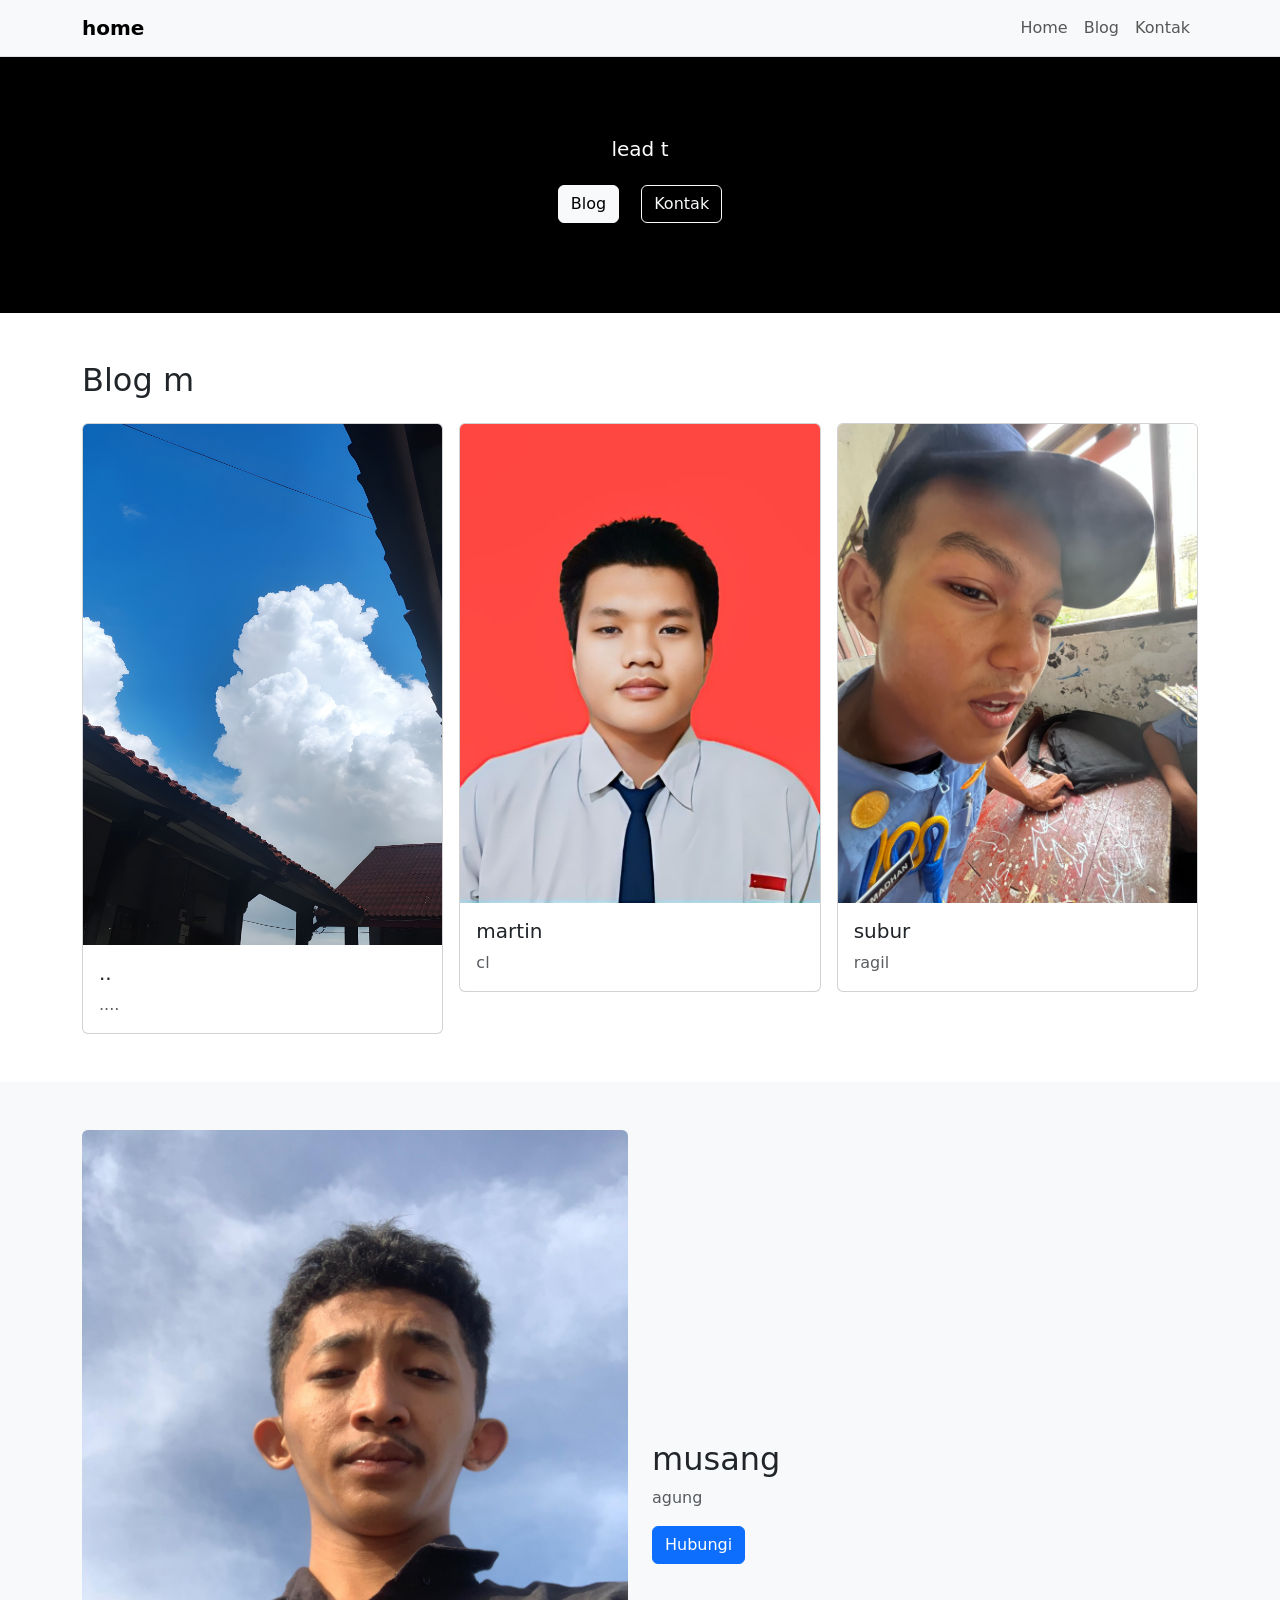
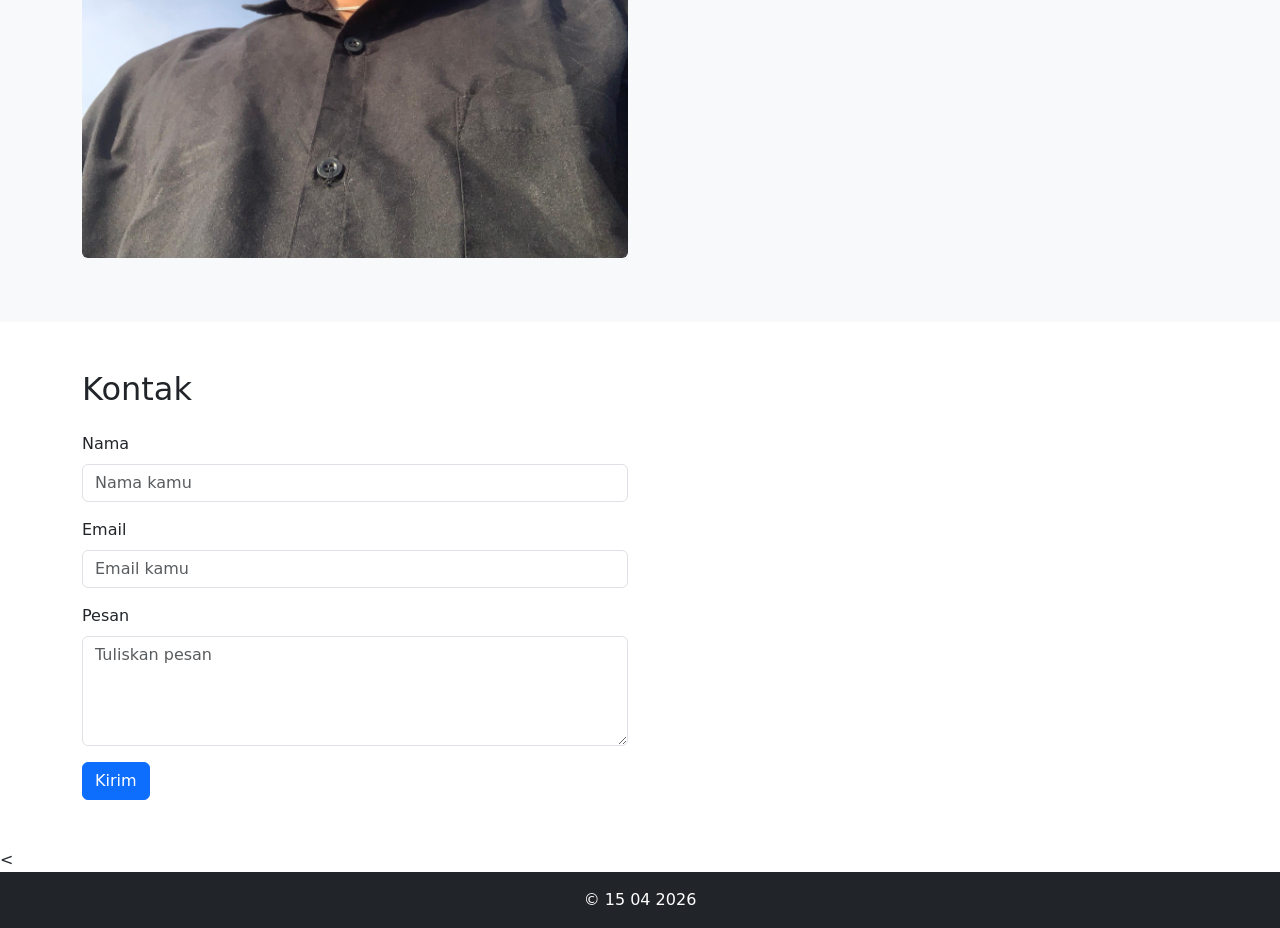
==== index.html @ 94a1ed40 "Update index.html" ====
<!DOCTYPE html>
<html lang="en">
<head>
    <meta charset="UTF-8">
    <meta name="viewport" content="width=device-width, initial-scale=1.0">
    <title>marti</title>
    <link href="https://cdn.jsdelivr.net/npm/bootstrap@5.0.2/dist/css/bootstrap.min.css" rel="stylesheet" integrity="sha384-EVSTQN3/azprG1Anm3QDgpJLIm9Nao0Yz1ztcQTwFspd3yD65VohhpuuCOmLASjC" crossorigin="anonymous">
    <link rel="stylesheet" href="style.css">
</head>
<body>

    
    <nav class="navbar navbar-expand-lg navbar-light bg-light border-bottom">
        <div class="container">
            <a class="navbar-brand fw-bold" href="#">home</a>
            <button class="navbar-toggler" type="button" data-bs-toggle="collapse" data-bs-target="#navMenu">
                <span class="navbar-toggler-icon"></span>
            </button>
            <div class="collapse navbar-collapse" id="navMenu">
                <ul class="navbar-nav ms-auto">
                    <li class="nav-item"><a class="nav-link" href="#Home">Home</a></li>
                    <li class="nav-item"><a class="nav-link" href="#Blog">Blog</a></li>
                    <li class="nav-item"><a class="nav-link" href="#Kontak ">Kontak</a></li>
                </ul>
            </div>
        </div>
    </nav>

    
    <div class="hero text-center">
        <div class="container">
            <h1 class="fw-bold" Blog M</h1>
            <p class="lead">lead
            t</p>
            <a href="#Blog" class="btn btn-light me-2">Blog</a>
            <a href="#kontak" class="btn btn-outline-light">Kontak</a>
        </div>
    </div>

    
    <div id="Blog" class="container py-5">
        <h2 class="mb-4">Blog m</h2>
        <div class="row g-3">
            <div class="col-md-4">
                <div class="card">
                    <img src="3.jpg" class="card-img-top" alt="Proyek 1">
                    <div class="card-body">
                        <h5 class="card-title">..</h5>
                        <p class="card-text text-muted">....</p>
                    </div>
                </div>
            </div>
            <div class="col-md-4">
                <div class="card">
                    <img src="2.jpg" class="card-img-top" alt="Proyek 2">
                    <div class="card-body">
                        <h5 class="card-title">martin</h5>
                        <p class="card-text text-muted">cl</p>
                    </div>
                </div>
            </div>
            <div class="col-md-4">
                <div class="card">
                    <img src="35.jpg" class="card-img-top" alt="Proyek 3">
                    <div class="card-body">
                        <h5 class="card-title">subur</h5>
                        <p class="card-text text-muted">ragil</p>
                    </div>
                </div>
            </div>
        </div>
    </div>

    
    <div id="tentang" class="bg-light py-5">
        <div class="container">
            <div class="row align-items-center">
                <div class="col-md-6 mb-3">
                    <img src="190.jpg" class="img-fluid rounded" alt="Tentang Kami">
                </div>
                <div class="col-md-6">
                    <h2>musang</h2>
                    <p class="text-muted">agung</p>
                    <a href="#kontak" class="btn btn-primary">Hubungi</a>
                </div>
            </div>
        </div>
    </div>

    
    <div id="kontak" class="py-5">
        <div class="container">
            <h2 class="mb-4">Kontak</h2>
            <div class="row">
                <div class="col-md-6">
                    <form>
                        <div class="mb-3">
                            <label class="form-label">Nama</label>
                            <input type="text" class="form-control" placeholder="Nama kamu">
                        </div>
                        <div class="mb-3">
                            <label class="form-label">Email</label>
                            <input type="email" class="form-control" placeholder="Email kamu">
                        </div>
                        <div class="mb-3">
                            <label class="form-label">Pesan</label>
                            <textarea class="form-control" rows="4" placeholder="Tuliskan pesan"></textarea>
                        </div>
                        <button class="btn btn-primary">Kirim</button>
                    </form>
                </div>
            </div>
        </div>
    </div>

    <
    <footer class="bg-dark text-white text-center py-3">
        <p class="mb-0">&copy; 15 04 2026</p>
    </footer>

    <script src="https://cdn.jsdelivr.net/npm/bootstrap@5.0.2/dist/js/bootstrap.bundle.min.js" integrity="sha384-MrcW6ZMFYlzcLA8Nl+NtUVF0sA7MsXsP1UyJoMp4YLEuNSfAP+JcXn/tWtIaxVXM" crossorigin="anonymous"></script>

</body>
</html>
---- style.css ----
.hero {
    background-color: black;
    color: white;
    padding: 80px 0;
}
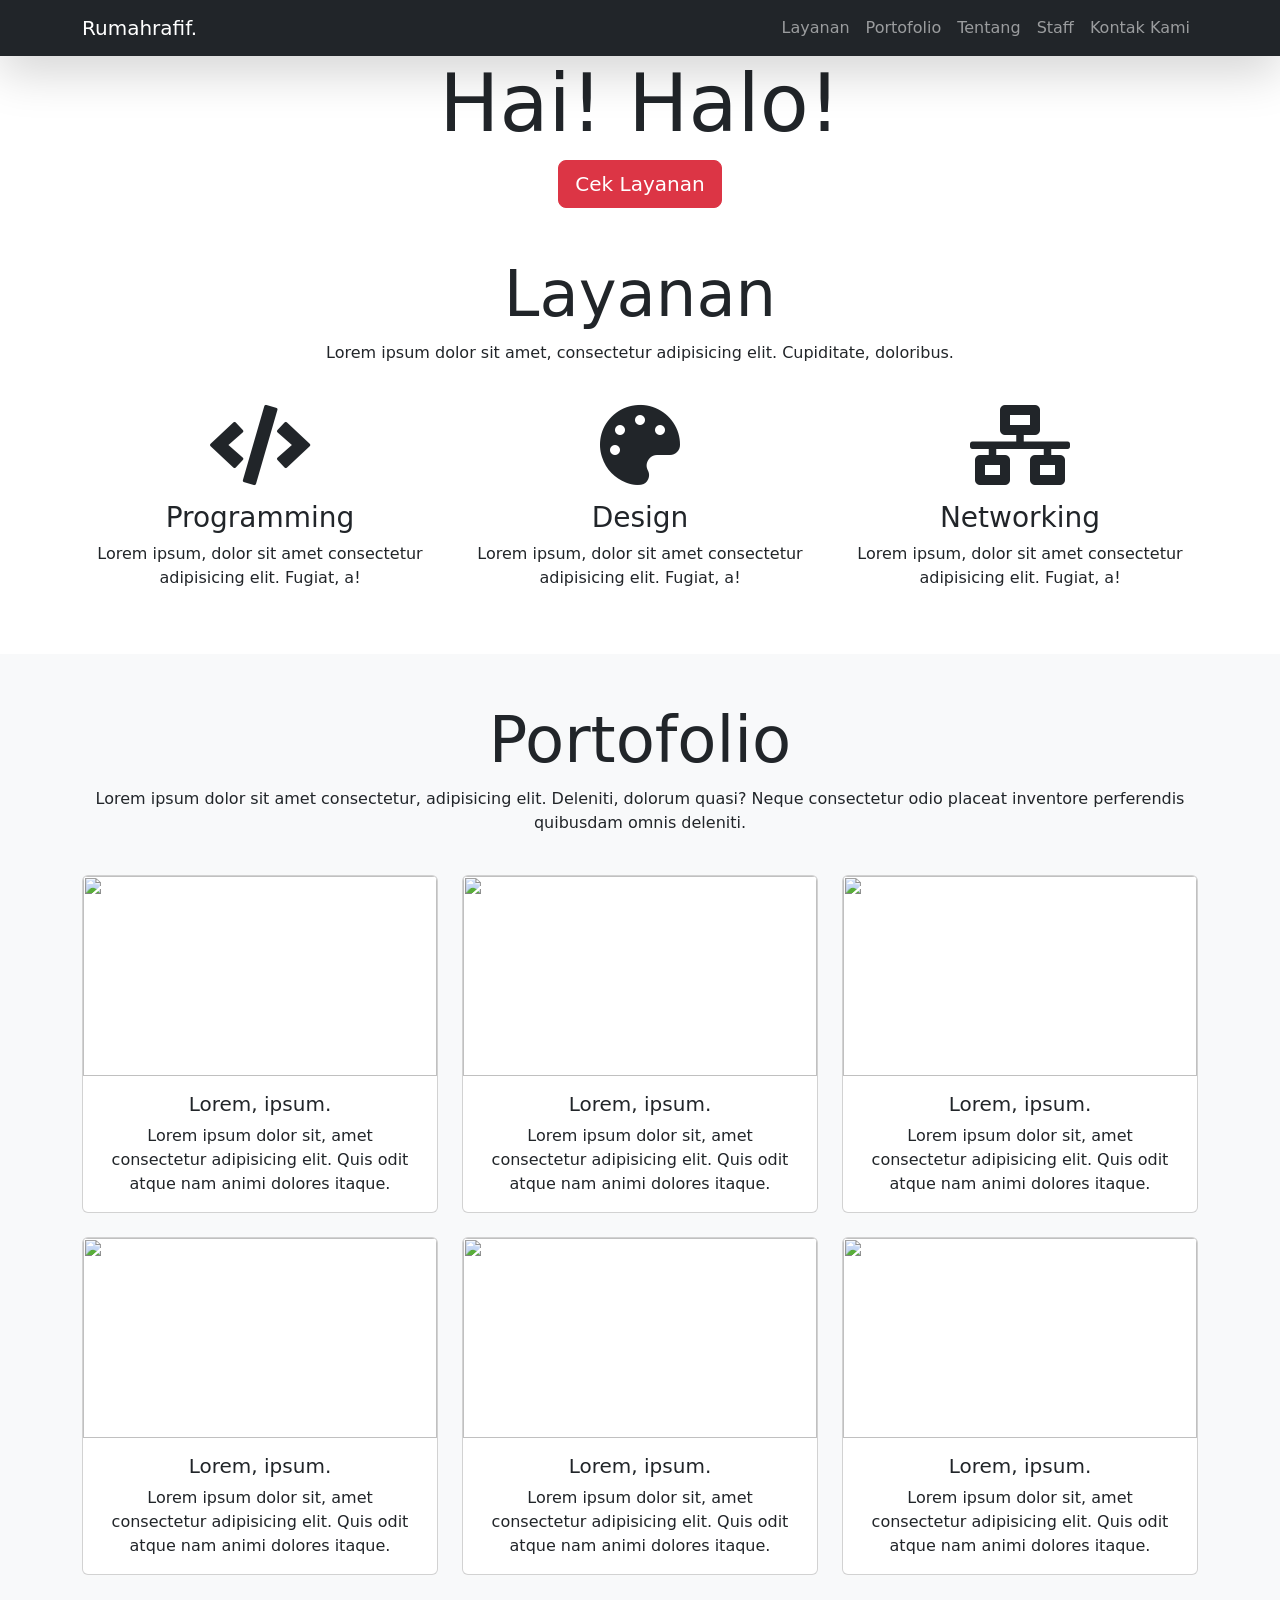
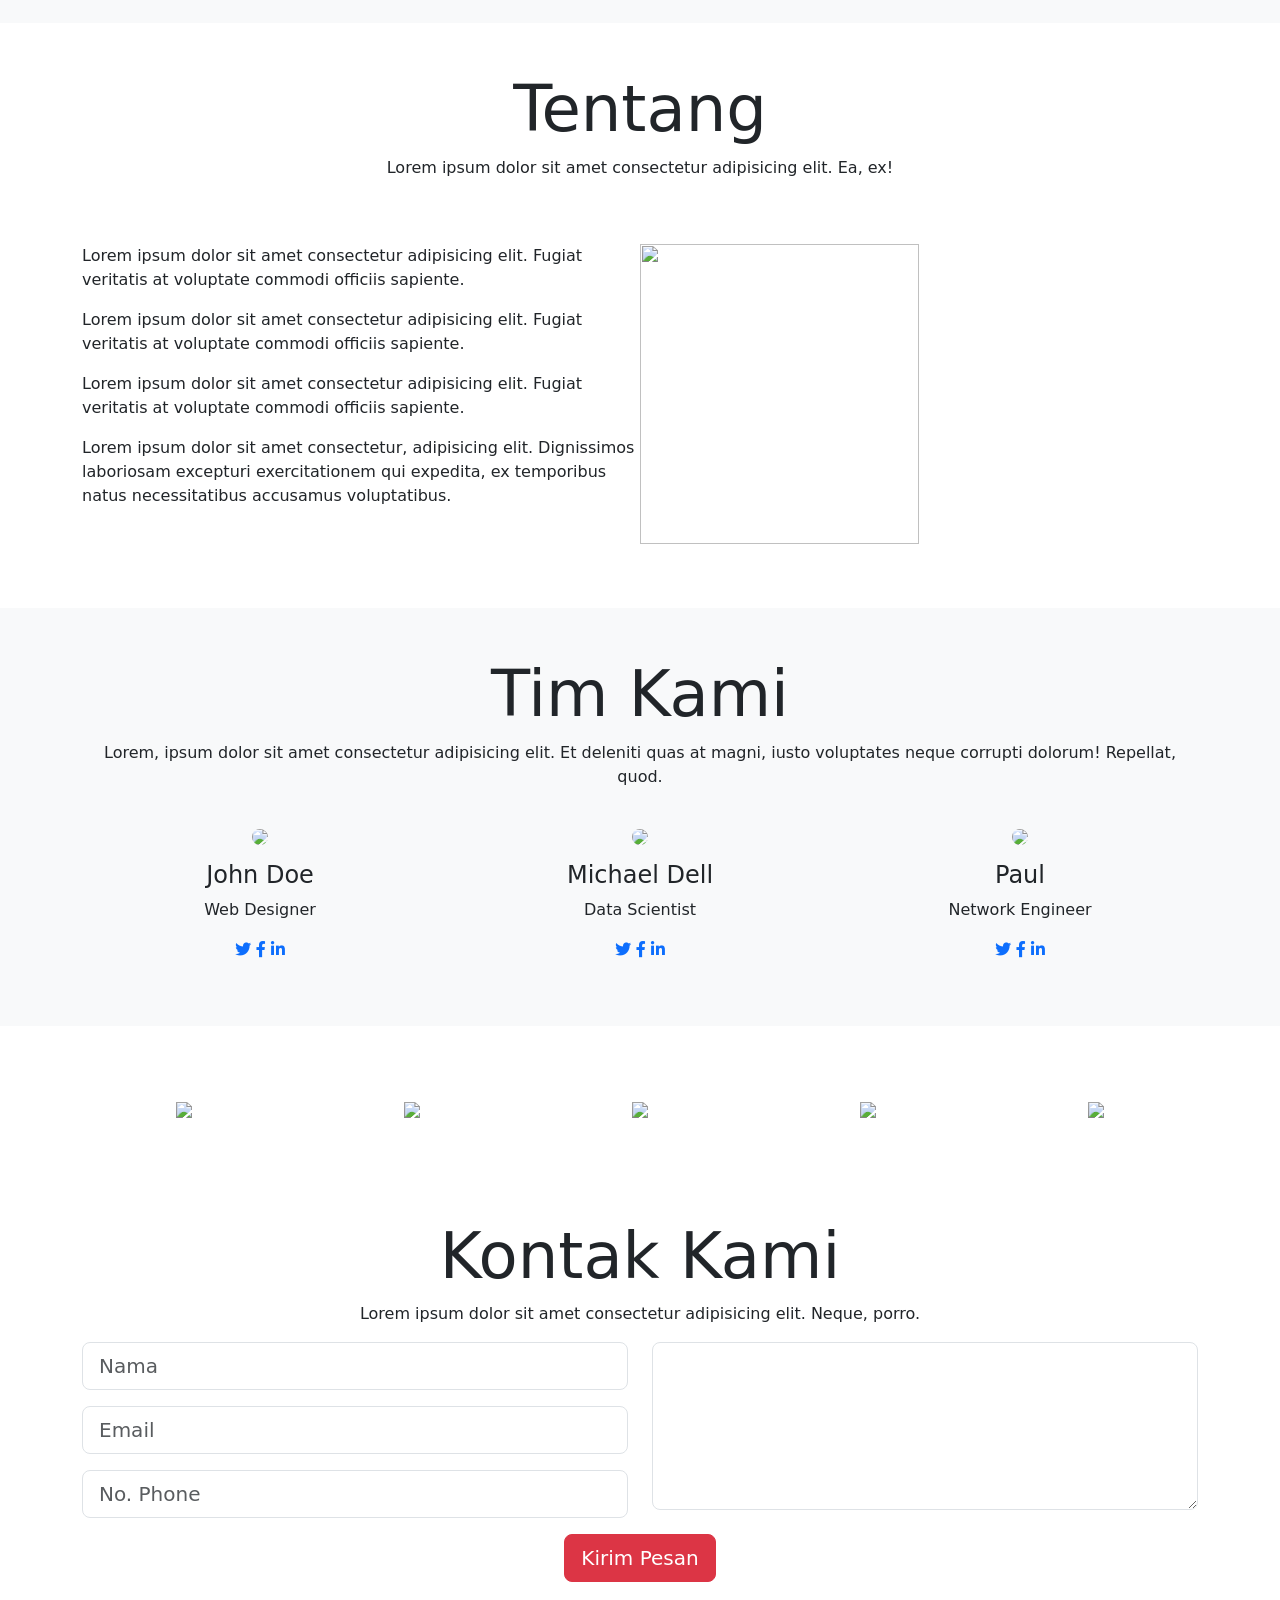
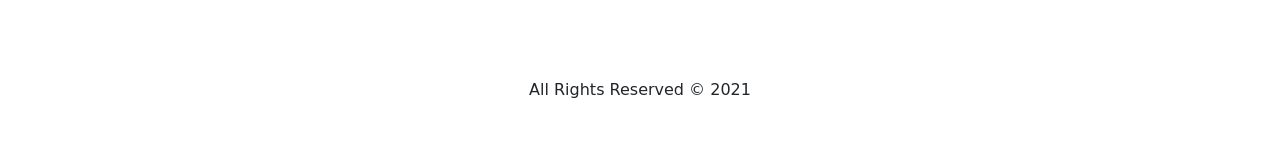
==== commit f28031ee: "Update index.html" ====
--- a/index.html
+++ b/index.html
@@ -1,124 +1,391 @@
 <!DOCTYPE html>
 <html lang="en">
-<head>
-    <meta charset="UTF-8">
-    <meta name="viewport" content="width=device-width, initial-scale=1.0">
-    <title>marti</title>
-    <link href="https://cdn.jsdelivr.net/npm/bootstrap@5.0.2/dist/css/bootstrap.min.css" rel="stylesheet" integrity="sha384-EVSTQN3/azprG1Anm3QDgpJLIm9Nao0Yz1ztcQTwFspd3yD65VohhpuuCOmLASjC" crossorigin="anonymous">
-    <link rel="stylesheet" href="style.css">
-</head>
-<body>
+  <head>
+    <meta charset="UTF-8" />
+    <meta http-equiv="X-UA-Compatible" content="IE=edge" />
+    <meta name="viewport" content="width=device-width, initial-scale=1.0" />
+    <title>Company Profile</title>
+    <link
+      href="https://cdn.jsdelivr.net/npm/bootstrap@5.0.0-beta3/dist/css/bootstrap.min.css"
+      rel="stylesheet"
+      integrity="sha384-eOJMYsd53ii+scO/bJGFsiCZc+5NDVN2yr8+0RDqr0Ql0h+rP48ckxlpbzKgwra6"
+      crossorigin="anonymous"
+    />
+    <link
+      rel="stylesheet"
+      href="https://pro.fontawesome.com/releases/v5.10.0/css/all.css"
+      integrity="sha384-AYmEC3Yw5cVb3ZcuHtOA93w35dYTsvhLPVnYs9eStHfGJvOvKxVfELGroGkvsg+p"
+      crossorigin="anonymous"
+    />
 
-    
-    <nav class="navbar navbar-expand-lg navbar-light bg-light border-bottom">
-        <div class="container">
-            <a class="navbar-brand fw-bold" href="#">home</a>
-            <button class="navbar-toggler" type="button" data-bs-toggle="collapse" data-bs-target="#navMenu">
-                <span class="navbar-toggler-icon"></span>
-            </button>
-            <div class="collapse navbar-collapse" id="navMenu">
-                <ul class="navbar-nav ms-auto">
-                    <li class="nav-item"><a class="nav-link" href="#Home">Home</a></li>
-                    <li class="nav-item"><a class="nav-link" href="#Blog">Blog</a></li>
-                    <li class="nav-item"><a class="nav-link" href="#Kontak ">Kontak</a></li>
-                </ul>
-            </div>
-        </div>
+    <link rel="stylesheet" href="style.css" />
+  </head>
+  <body>
+    <!-- navigasi -->
+    <nav
+      class="navbar navbar-expand-lg navbar-dark bg-dark shadow-lg fixed-top"
+    >
+      <div class="container">
+        <a class="navbar-brand" href="#">Rumahrafif.</a>
+        <button
+          class="navbar-toggler"
+          type="button"
+          data-bs-toggle="collapse"
+          data-bs-target="#navbarText"
+          aria-controls="navbarText"
+          aria-expanded="false"
+          aria-label="Toggle navigation"
+        >
+          <span class="navbar-toggler-icon"></span>
+        </button>
+        <div class="collapse navbar-collapse text-right" id="navbarText">
+          <ul class="navbar-nav ms-auto mb-2 mb-lg-0">
+            <li class="nav-item">
+              <a class="nav-link" href="#layanan">Layanan</a>
+            </li>
+            <li class="nav-item">
+              <a class="nav-link" href="#portofolio">Portofolio</a>
+            </li>
+            <li class="nav-item">
+              <a class="nav-link" href="#tentang">Tentang</a>
+            </li>
+            <li class="nav-item">
+              <a class="nav-link" href="#staff">Staff</a>
+            </li>
+            <li class="nav-item">
+              <a class="nav-link" href="#kontak">Kontak Kami</a>
+            </li>
+          </ul>
+        </div>
+      </div>
     </nav>
+    <!-- banner -->
+    <div class="container-fluid banner">
+      <div class="container text-center">
+        <h4 class="display-6">Selamat Datang di Website Kami</h4>
+        <h3 class="display-1">Hai! Halo!</h3>
+        <a href="#layanan">
+          <button type="button" class="btn btn-danger btn-lg">
+            Cek Layanan
+          </button>
+        </a>
+      </div>
+    </div>
+    <!-- layanan -->
+    <div class="container-fluid layanan pt-5 pb-5">
+      <div class="container text-center">
+        <h2 class="display-3" id="layanan">Layanan</h2>
+        <p>
+          Lorem ipsum dolor sit amet, consectetur adipisicing elit. Cupiditate,
+          doloribus.
+        </p>
+        <div class="row pt-4">
+          <div class="col-md-4">
+            <span class="lingkaran"><i class="fas fa-code fa-5x"></i></span>
+            <h3 class="mt-3">Programming</h3>
+            <p>
+              Lorem ipsum, dolor sit amet consectetur adipisicing elit. Fugiat,
+              a!
+            </p>
+          </div>
 
-    
-    <div class="hero text-center">
-        <div class="container">
-            <h1 class="fw-bold" Blog M</h1>
-            <p class="lead">lead
-            t</p>
-            <a href="#Blog" class="btn btn-light me-2">Blog</a>
-            <a href="#kontak" class="btn btn-outline-light">Kontak</a>
-        </div>
-    </div>
+          <div class="col-md-4">
+            <span class="lingkaran"><i class="fas fa-palette fa-5x"></i></span>
+            <h3 class="mt-3">Design</h3>
+            <p>
+              Lorem ipsum, dolor sit amet consectetur adipisicing elit. Fugiat,
+              a!
+            </p>
+          </div>
 
-    
-    <div id="Blog" class="container py-5">
-        <h2 class="mb-4">Blog m</h2>
-        <div class="row g-3">
-            <div class="col-md-4">
-                <div class="card">
-                    <img src="3.jpg" class="card-img-top" alt="Proyek 1">
-                    <div class="card-body">
-                        <h5 class="card-title">..</h5>
-                        <p class="card-text text-muted">....</p>
-                    </div>
-                </div>
-            </div>
-            <div class="col-md-4">
-                <div class="card">
-                    <img src="2.jpg" class="card-img-top" alt="Proyek 2">
-                    <div class="card-body">
-                        <h5 class="card-title">martin</h5>
-                        <p class="card-text text-muted">cl</p>
-                    </div>
-                </div>
-            </div>
-            <div class="col-md-4">
-                <div class="card">
-                    <img src="35.jpg" class="card-img-top" alt="Proyek 3">
-                    <div class="card-body">
-                        <h5 class="card-title">subur</h5>
-                        <p class="card-text text-muted">ragil</p>
-                    </div>
-                </div>
-            </div>
-        </div>
-    </div>
+          <div class="col-md-4">
+            <span class="lingkaran"
+              ><i class="fas fa-network-wired fa-5x"></i
+            ></span>
+            <h3 class="mt-3">Networking</h3>
+            <p>
+              Lorem ipsum, dolor sit amet consectetur adipisicing elit. Fugiat,
+              a!
+            </p>
+          </div>
+        </div>
+      </div>
+    </div>
+    <!-- portofolio -->
+    <div class="container-fluid pt-5 pb-5 bg-light">
+      <div class="container text-center">
+        <h2 class="display-3" id="portofolio">Portofolio</h2>
+        <p>
+          Lorem ipsum dolor sit amet consectetur, adipisicing elit. Deleniti,
+          dolorum quasi? Neque consectetur odio placeat inventore perferendis
+          quibusdam omnis deleniti.
+        </p>
+        <div class="row pt-4 gx-4 gy-4">
+          <div class="col-md-4">
+            <div class="card crop-img">
+              <img
+                src="https://bikin.website/wp-content/themes/twentynineteen-child/img/feature-page/img_responsive.png"
+                class="card-img-top"
+                width="200"
+                height="200"
+              />
+              <div class="card-body">
+                <h5 class="card-title">Lorem, ipsum.</h5>
+                <p class="card-text">
+                  Lorem ipsum dolor sit, amet consectetur adipisicing elit. Quis
+                  odit atque nam animi dolores itaque.
+                </p>
+              </div>
+            </div>
+          </div>
 
-    
-    <div id="tentang" class="bg-light py-5">
-        <div class="container">
-            <div class="row align-items-center">
-                <div class="col-md-6 mb-3">
-                    <img src="190.jpg" class="img-fluid rounded" alt="Tentang Kami">
-                </div>
-                <div class="col-md-6">
-                    <h2>musang</h2>
-                    <p class="text-muted">agung</p>
-                    <a href="#kontak" class="btn btn-primary">Hubungi</a>
-                </div>
-            </div>
-        </div>
-    </div>
-
-    
-    <div id="kontak" class="py-5">
-        <div class="container">
-            <h2 class="mb-4">Kontak</h2>
-            <div class="row">
-                <div class="col-md-6">
-                    <form>
-                        <div class="mb-3">
-                            <label class="form-label">Nama</label>
-                            <input type="text" class="form-control" placeholder="Nama kamu">
-                        </div>
-                        <div class="mb-3">
-                            <label class="form-label">Email</label>
-                            <input type="email" class="form-control" placeholder="Email kamu">
-                        </div>
-                        <div class="mb-3">
-                            <label class="form-label">Pesan</label>
-                            <textarea class="form-control" rows="4" placeholder="Tuliskan pesan"></textarea>
-                        </div>
-                        <button class="btn btn-primary">Kirim</button>
-                    </form>
-                </div>
-            </div>
-        </div>
-    </div>
-
-    <
-    <footer class="bg-dark text-white text-center py-3">
-        <p class="mb-0">&copy; 15 04 2026</p>
-    </footer>
-
-    <script src="https://cdn.jsdelivr.net/npm/bootstrap@5.0.2/dist/js/bootstrap.bundle.min.js" integrity="sha384-MrcW6ZMFYlzcLA8Nl+NtUVF0sA7MsXsP1UyJoMp4YLEuNSfAP+JcXn/tWtIaxVXM" crossorigin="anonymous"></script>
-
-</body>
+          <div class="col-md-4">
+            <div class="card crop-img">
+              <img
+                src="https://media.suara.com/pictures/480x260/2020/04/18/15789-cara-membuat-website.jpg"
+                class="card-img-top"
+                width="200"
+                height="200"
+              />
+              <div class="card-body">
+                <h5 class="card-title">Lorem, ipsum.</h5>
+                <p class="card-text">
+                  Lorem ipsum dolor sit, amet consectetur adipisicing elit. Quis
+                  odit atque nam animi dolores itaque.
+                </p>
+              </div>
+            </div>
+          </div>
+          <div class="col-md-4">
+            <div class="card crop-img">
+              <img
+                src="https://www.elsevier.com/__data/assets/image/0004/823261/information-system-supporting-science.jpg"
+                class="card-img-top"
+                width="200"
+                height="200"
+              />
+              <div class="card-body">
+                <h5 class="card-title">Lorem, ipsum.</h5>
+                <p class="card-text">
+                  Lorem ipsum dolor sit, amet consectetur adipisicing elit. Quis
+                  odit atque nam animi dolores itaque.
+                </p>
+              </div>
+            </div>
+          </div>
+          <div class="col-md-4">
+            <div class="card crop-img">
+              <img
+                src="https://trinetprimasolusi.net/wp-content/uploads/2019/11/Management-Information-System.jpg"
+                class="card-img-top"
+                width="200"
+                height="200"
+              />
+              <div class="card-body">
+                <h5 class="card-title">Lorem, ipsum.</h5>
+                <p class="card-text">
+                  Lorem ipsum dolor sit, amet consectetur adipisicing elit. Quis
+                  odit atque nam animi dolores itaque.
+                </p>
+              </div>
+            </div>
+          </div>
+          <div class="col-md-4">
+            <div class="card crop-img">
+              <img
+                src="https://accounting.binus.ac.id/files/2019/07/KSInformationSystem-1515206840.jpg"
+                class="card-img-top"
+                width="200"
+                height="200"
+              />
+              <div class="card-body">
+                <h5 class="card-title">Lorem, ipsum.</h5>
+                <p class="card-text">
+                  Lorem ipsum dolor sit, amet consectetur adipisicing elit. Quis
+                  odit atque nam animi dolores itaque.
+                </p>
+              </div>
+            </div>
+          </div>
+          <div class="col-md-4">
+            <div class="card crop-img">
+              <img
+                src="https://i0.wp.com/quipperhome.wpcomstaging.com/wp-content/uploads/2019/04/45a18-template-image-blog-white-4.png?resize=800%2C533"
+                class="card-img-top"
+                width="200"
+                height="200"
+              />
+              <div class="card-body">
+                <h5 class="card-title">Lorem, ipsum.</h5>
+                <p class="card-text">
+                  Lorem ipsum dolor sit, amet consectetur adipisicing elit. Quis
+                  odit atque nam animi dolores itaque.
+                </p>
+              </div>
+            </div>
+          </div>
+        </div>
+      </div>
+    </div>
+    <!-- tentang -->
+    <div class="container-fluid pt-5 pb-5">
+      <div class="container">
+        <h2 class="display-3 text-center" id="tentang">Tentang</h2>
+        <p class="text-center">
+          Lorem ipsum dolor sit amet consectetur adipisicing elit. Ea, ex!
+        </p>
+        <div class="clearfix pt-5">
+          <img
+            src="https://img.freepik.com/free-vector/about-us-website-banner-concept-with-thin-line-flat-design_56103-96.jpg?size=626&ext=jpg"
+            class="col-md-6 float-md-end mb-3 crop-img"
+            width="300"
+            height="300"
+          />
+          <p>
+            Lorem ipsum dolor sit amet consectetur adipisicing elit. Fugiat
+            veritatis at voluptate commodi officiis sapiente.
+          </p>
+          <p>
+            Lorem ipsum dolor sit amet consectetur adipisicing elit. Fugiat
+            veritatis at voluptate commodi officiis sapiente.
+          </p>
+          <p>
+            Lorem ipsum dolor sit amet consectetur adipisicing elit. Fugiat
+            veritatis at voluptate commodi officiis sapiente.
+          </p>
+          <p>
+            Lorem ipsum dolor sit amet consectetur, adipisicing elit.
+            Dignissimos laboriosam excepturi exercitationem qui expedita, ex
+            temporibus natus necessitatibus accusamus voluptatibus.
+          </p>
+        </div>
+      </div>
+    </div>
+    <!-- tim -->
+    <div class="container-fluid pt-5 pb-5 bg-light">
+      <div class="container text-center">
+        <h2 class="display-3" id="staff">Tim Kami</h2>
+        <p>
+          Lorem, ipsum dolor sit amet consectetur adipisicing elit. Et deleniti
+          quas at magni, iusto voluptates neque corrupti dolorum! Repellat,
+          quod.
+        </p>
+        <div class="row pt-4 gx-4 gy-4">
+          <div class="col-md-4 text-center tim">
+            <img
+              src="https://s3.amazonaws.com/cms-assets.tutsplus.com/uploads/users/810/profiles/19338/profileImage/profile-square-extra-small.png"
+              class="rounded-circle mb-3"
+            />
+            <h4>John Doe</h4>
+            <p>Web Designer</p>
+            <p>
+              <a href="" class="social"><i class="fab fa-twitter"></i></a>
+              <a href="" class="social"><i class="fab fa-facebook-f"></i></a>
+              <a href="" class="social"><i class="fab fa-linkedin-in"></i></a>
+            </p>
+          </div>
+          <div class="col-md-4 text-center tim">
+            <img
+              src="http://gokubi.com/wp-content/uploads/2013/10/Steve-Andersen-Headshot-square1.jpeg"
+              class="rounded-circle mb-3"
+            />
+            <h4>Michael Dell</h4>
+            <p>Data Scientist</p>
+            <p>
+              <a href="" class="social"><i class="fab fa-twitter"></i></a>
+              <a href="" class="social"><i class="fab fa-facebook-f"></i></a>
+              <a href="" class="social"><i class="fab fa-linkedin-in"></i></a>
+            </p>
+          </div>
+          <div class="col-md-4 text-center tim">
+            <img
+              src="https://www.kingrosales.com/wp-content/uploads/2018/05/king-rosales-profile-photo-square.jpg"
+              class="rounded-circle mb-3"
+            />
+            <h4>Paul</h4>
+            <p>Network Engineer</p>
+            <p>
+              <a href="" class="social"><i class="fab fa-twitter"></i></a>
+              <a href="" class="social"><i class="fab fa-facebook-f"></i></a>
+              <a href="" class="social"><i class="fab fa-linkedin-in"></i></a>
+            </p>
+          </div>
+        </div>
+      </div>
+    </div>
+    <!-- Client -->
+    <div class="container-fluid client pt-5 pb-5">
+      <div class="container text-center">
+        <div class="row pt-4 gx-4 gy-4">
+          <div class="col">
+            <img
+              src="https://cdn.iconscout.com/icon/free/png-256/microsoft-28-761688.png"
+            />
+          </div>
+          <div class="col">
+            <img
+              src="https://cdn3.iconfinder.com/data/icons/glypho-social-and-other-logos/64/logo-facebook-512.png"
+            />
+          </div>
+          <div class="col">
+            <img src="https://image.flaticon.com/icons/png/512/61/61109.png" />
+          </div>
+          <div class="col">
+            <img
+              src="https://i.pinimg.com/originals/20/1d/17/201d17590b3a7bc8939ca37e577bbbd8.png"
+            />
+          </div>
+          <div class="col">
+            <img
+              src="https://www.ictmagazine.nl/wp-content/uploads/2020/10/ibm-720x340-1.png"
+            />
+          </div>
+        </div>
+      </div>
+    </div>
+    <!-- kontak -->
+    <div class="container-fluid pt-5 pb-5 kontak">
+      <div class="container">
+        <h2 class="display-3 text-center" id="kontak">Kontak Kami</h2>
+        <p class="text-center">
+          Lorem ipsum dolor sit amet consectetur adipisicing elit. Neque, porro.
+        </p>
+        <div class="row pb-3">
+          <div class="col-md-6">
+            <input
+              class="form-control form-control-lg mb-3"
+              type="text"
+              placeholder="Nama"
+            />
+            <input
+              class="form-control form-control-lg mb-3"
+              type="text"
+              placeholder="Email"
+            />
+            <input
+              class="form-control form-control-lg"
+              type="text"
+              placeholder="No. Phone"
+            />
+          </div>
+          <div class="col-md-6">
+            <textarea class="form-control form-control-lg" rows="5"></textarea>
+          </div>
+        </div>
+        <div class="col-md-3 mx-auto text-center">
+          <button type="button" class="btn btn-danger btn-lg">
+            Kirim Pesan
+          </button>
+        </div>
+      </div>
+    </div>
+    <div class="container text-center pt-5 pb-5">
+      All Rights Reserved &copy; 2021
+    </div>
+    <script
+      src="https://cdn.jsdelivr.net/npm/bootstrap@5.0.0-beta3/dist/js/bootstrap.bundle.min.js"
+      integrity="sha384-JEW9xMcG8R+pH31jmWH6WWP0WintQrMb4s7ZOdauHnUtxwoG2vI5DkLtS3qm9Ekf"
+      crossorigin="anonymous"
+    ></script>
+  </body>
 </html>
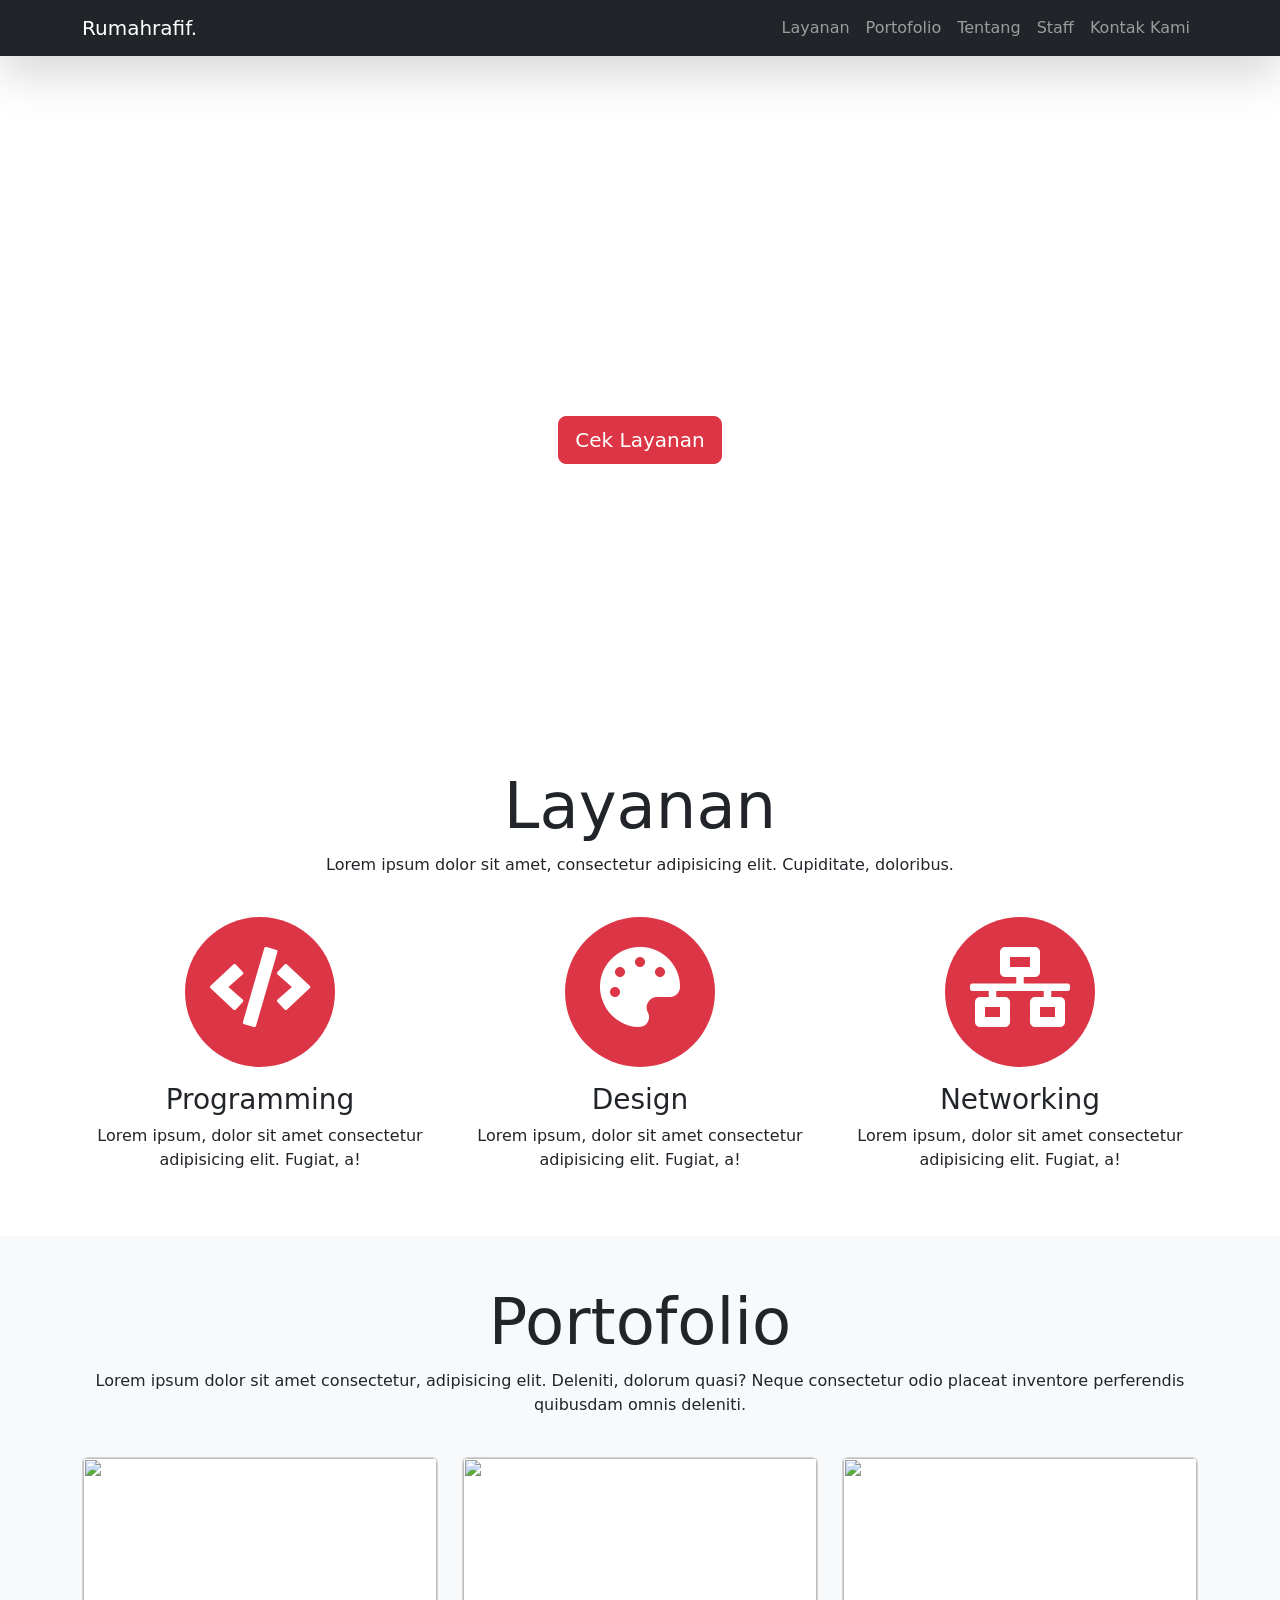
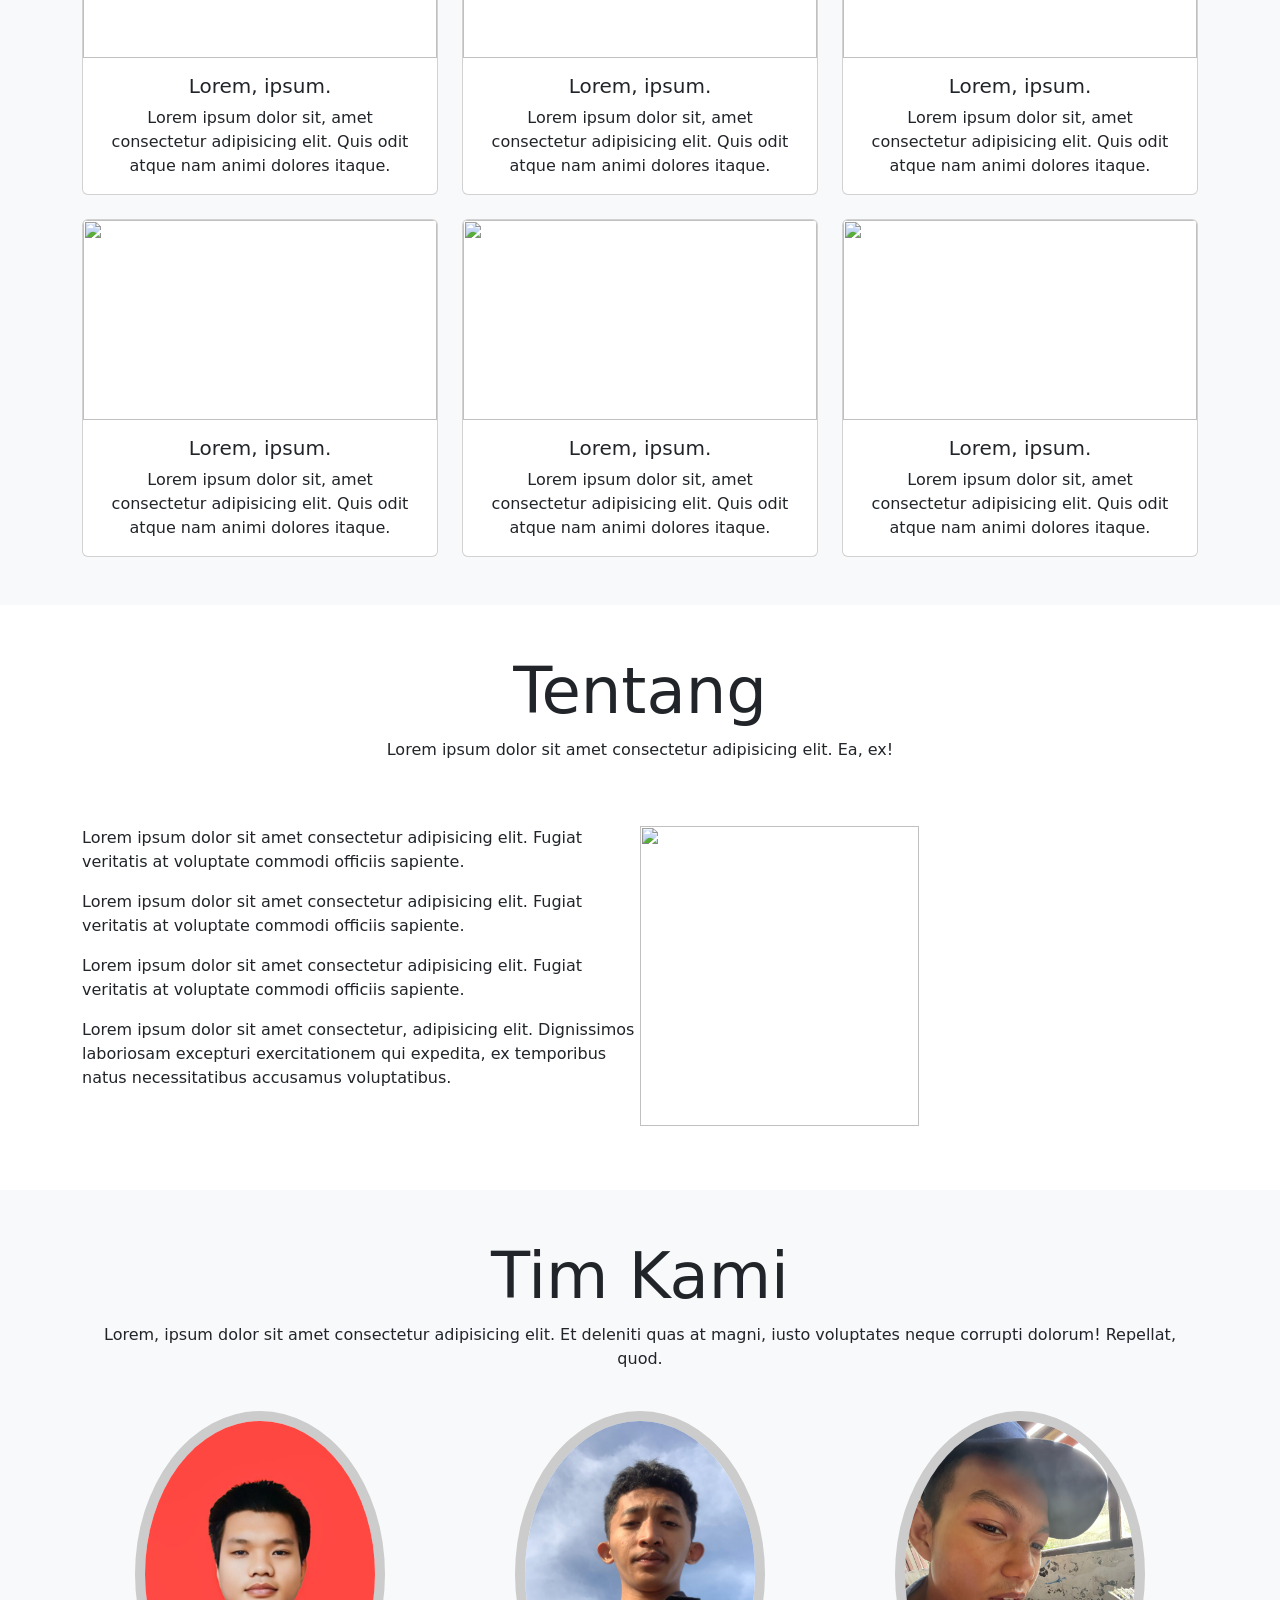
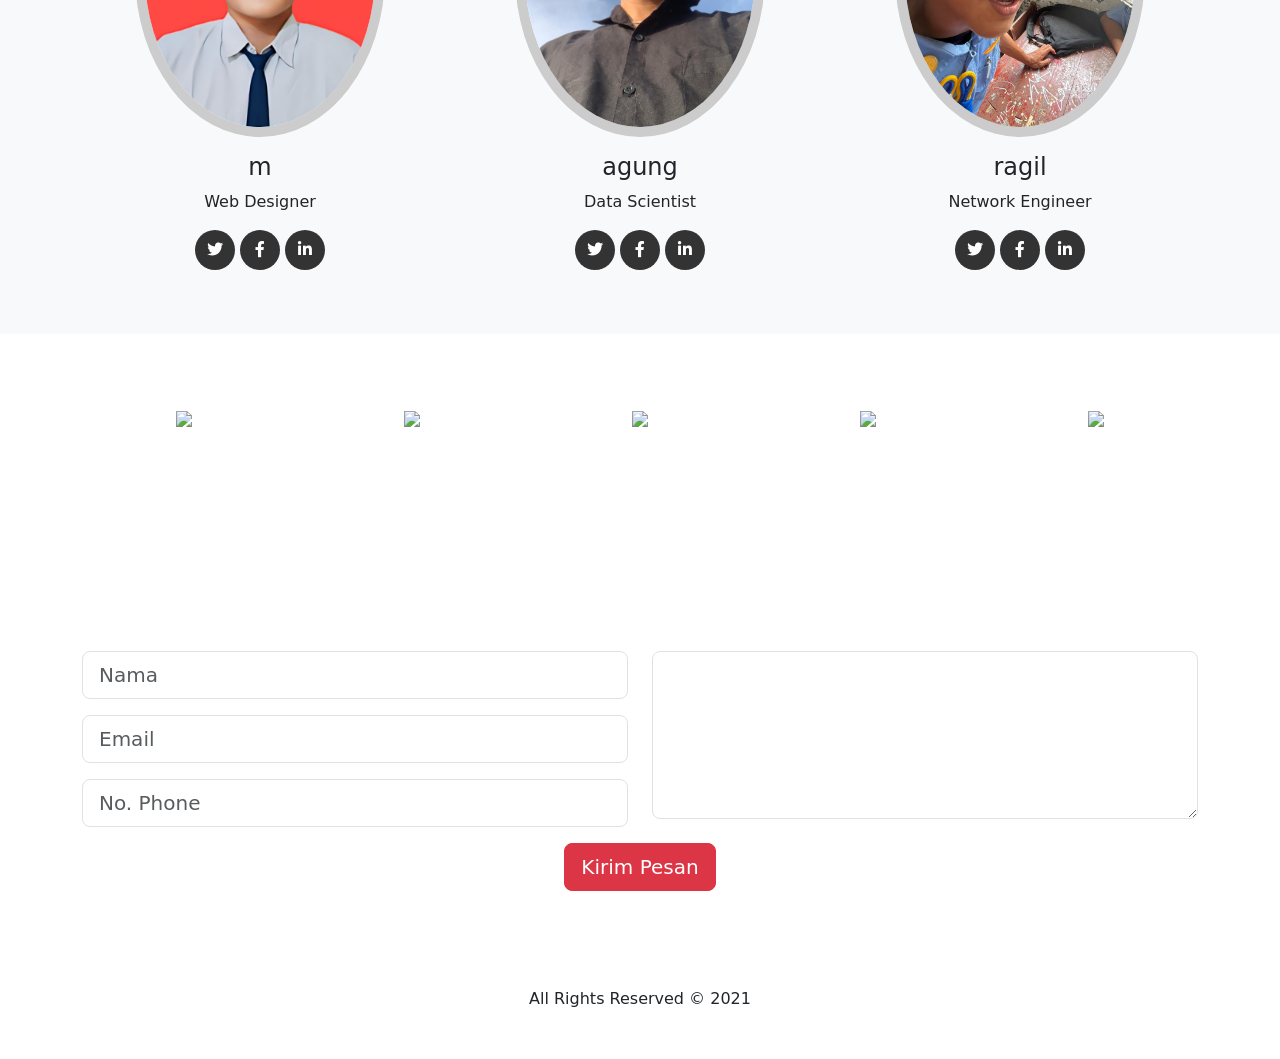
==== commit d0df13e2: "Update index.html" ====
--- a/index.html
+++ b/index.html
@@ -273,10 +273,10 @@
         <div class="row pt-4 gx-4 gy-4">
           <div class="col-md-4 text-center tim">
             <img
-              src="https://s3.amazonaws.com/cms-assets.tutsplus.com/uploads/users/810/profiles/19338/profileImage/profile-square-extra-small.png"
+              src="2.jpg"
               class="rounded-circle mb-3"
             />
-            <h4>John Doe</h4>
+            <h4>m</h4>
             <p>Web Designer</p>
             <p>
               <a href="" class="social"><i class="fab fa-twitter"></i></a>
@@ -286,10 +286,10 @@
           </div>
           <div class="col-md-4 text-center tim">
             <img
-              src="http://gokubi.com/wp-content/uploads/2013/10/Steve-Andersen-Headshot-square1.jpeg"
+              src="190.jpg"
               class="rounded-circle mb-3"
             />
-            <h4>Michael Dell</h4>
+            <h4>agung</h4>
             <p>Data Scientist</p>
             <p>
               <a href="" class="social"><i class="fab fa-twitter"></i></a>
@@ -299,10 +299,10 @@
           </div>
           <div class="col-md-4 text-center tim">
             <img
-              src="https://www.kingrosales.com/wp-content/uploads/2018/05/king-rosales-profile-photo-square.jpg"
+              src="35.jpg"
               class="rounded-circle mb-3"
             />
-            <h4>Paul</h4>
+            <h4>ragil</h4>
             <p>Network Engineer</p>
             <p>
               <a href="" class="social"><i class="fab fa-twitter"></i></a>
--- a/style.css
+++ b/style.css
@@ -1,5 +1,56 @@
-.hero {
-    background-color: black;
-    color: white;
-    padding: 80px 0;
-}+.banner {
+  background: url("https://static1.makeuseofimages.com/wordpress/wp-content/uploads/2018/11/dark-wallpapers.jpg")
+    no-repeat center center;
+  background-size: cover;
+  padding-top: 20%;
+  padding-bottom: 20%;
+  color: #fff;
+}
+
+.lingkaran {
+  display: inline-block;
+  border-radius: 50%;
+  width: 150px;
+  margin: auto;
+  height: 150px;
+  color: #fff;
+  background-color: #dc3545;
+}
+
+.lingkaran i {
+  position: relative;
+  top: 30px;
+}
+
+.crop-img {
+  object-fit: cover;
+}
+
+.tim img {
+  width: 250px;
+  border: 10px solid #cccccc;
+}
+
+a.social {
+  display: inline-block;
+  width: 40px;
+  height: 40px;
+  color: #fff;
+  border-radius: 50%;
+  background-color: #333;
+  line-height: 40px;
+}
+
+.client img {
+  height: auto;
+  max-height: 50px;
+}
+
+.kontak {
+  background: url("https://wallpaperaccess.com/full/1867010.jpg") no-repeat
+    center center;
+  background-size: cover;
+  padding-bottom: 20%;
+  padding-top: 20%;
+  color: #fff;
+}
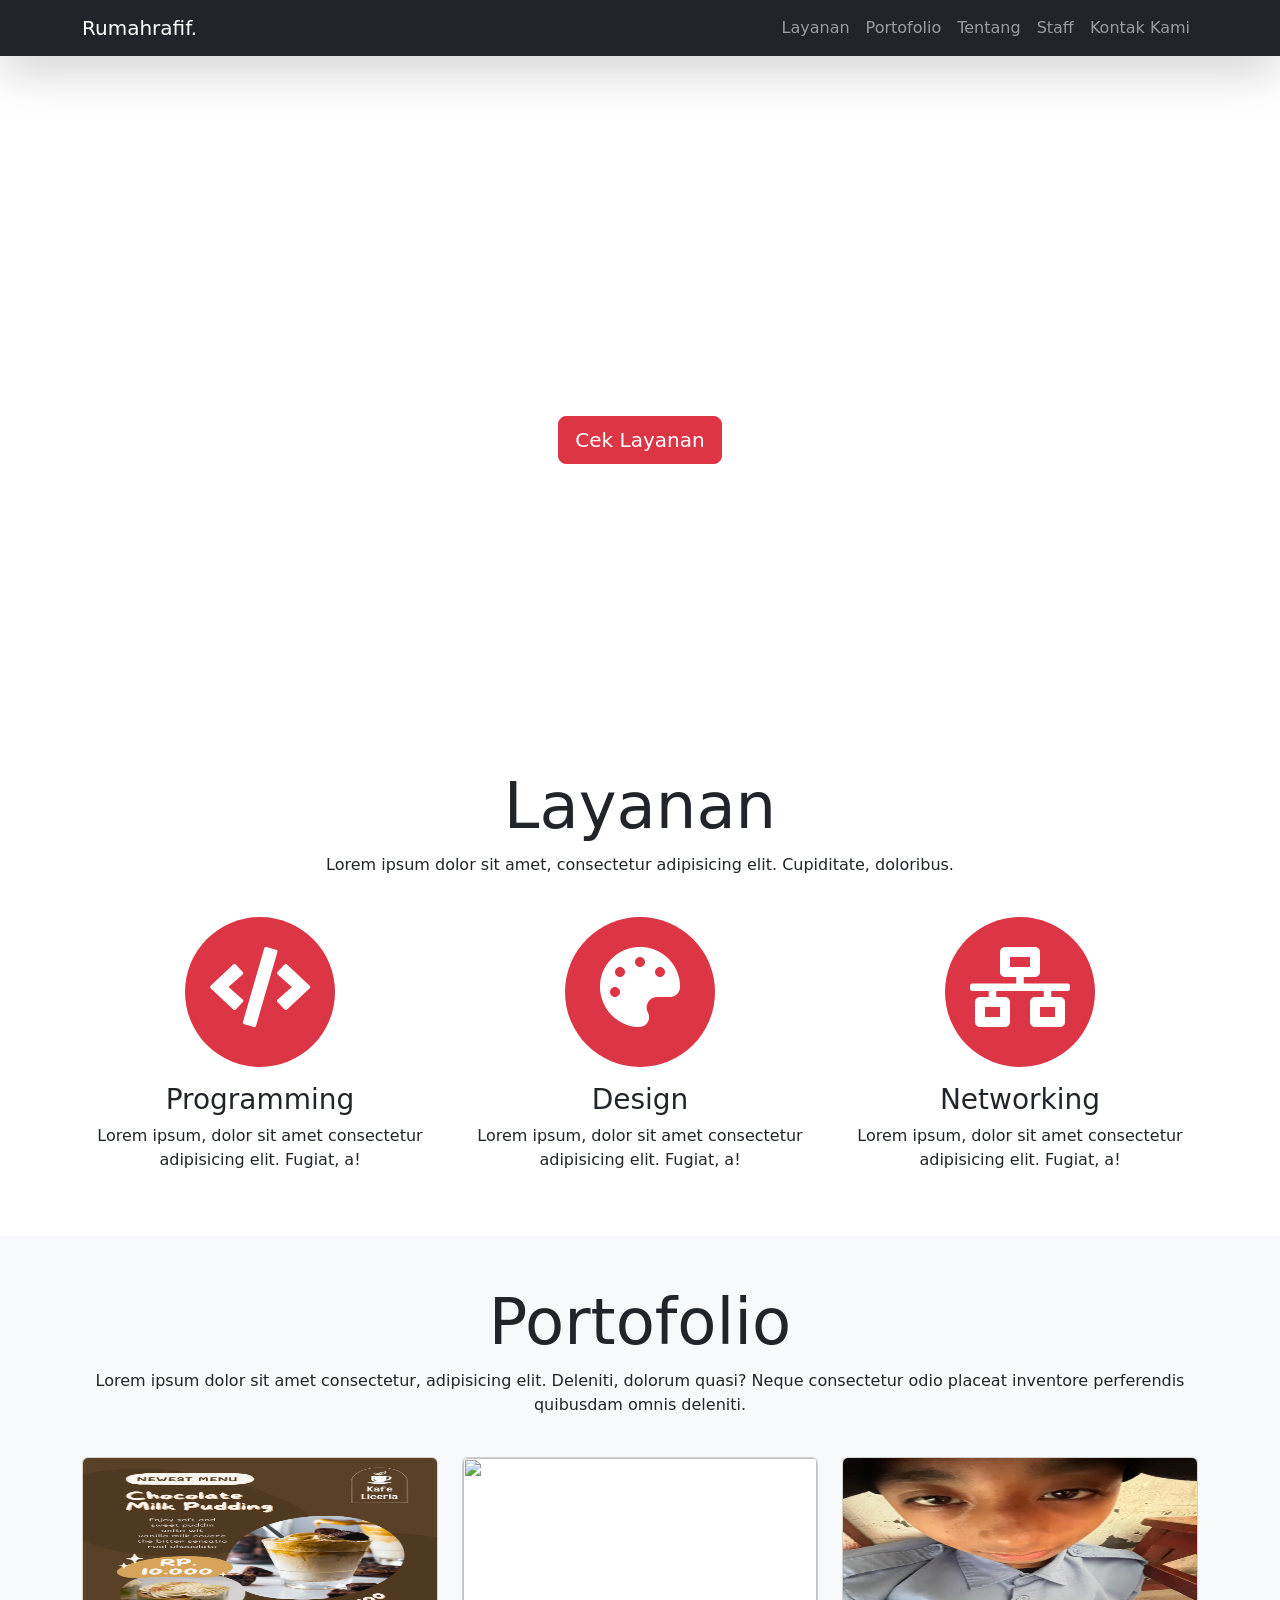
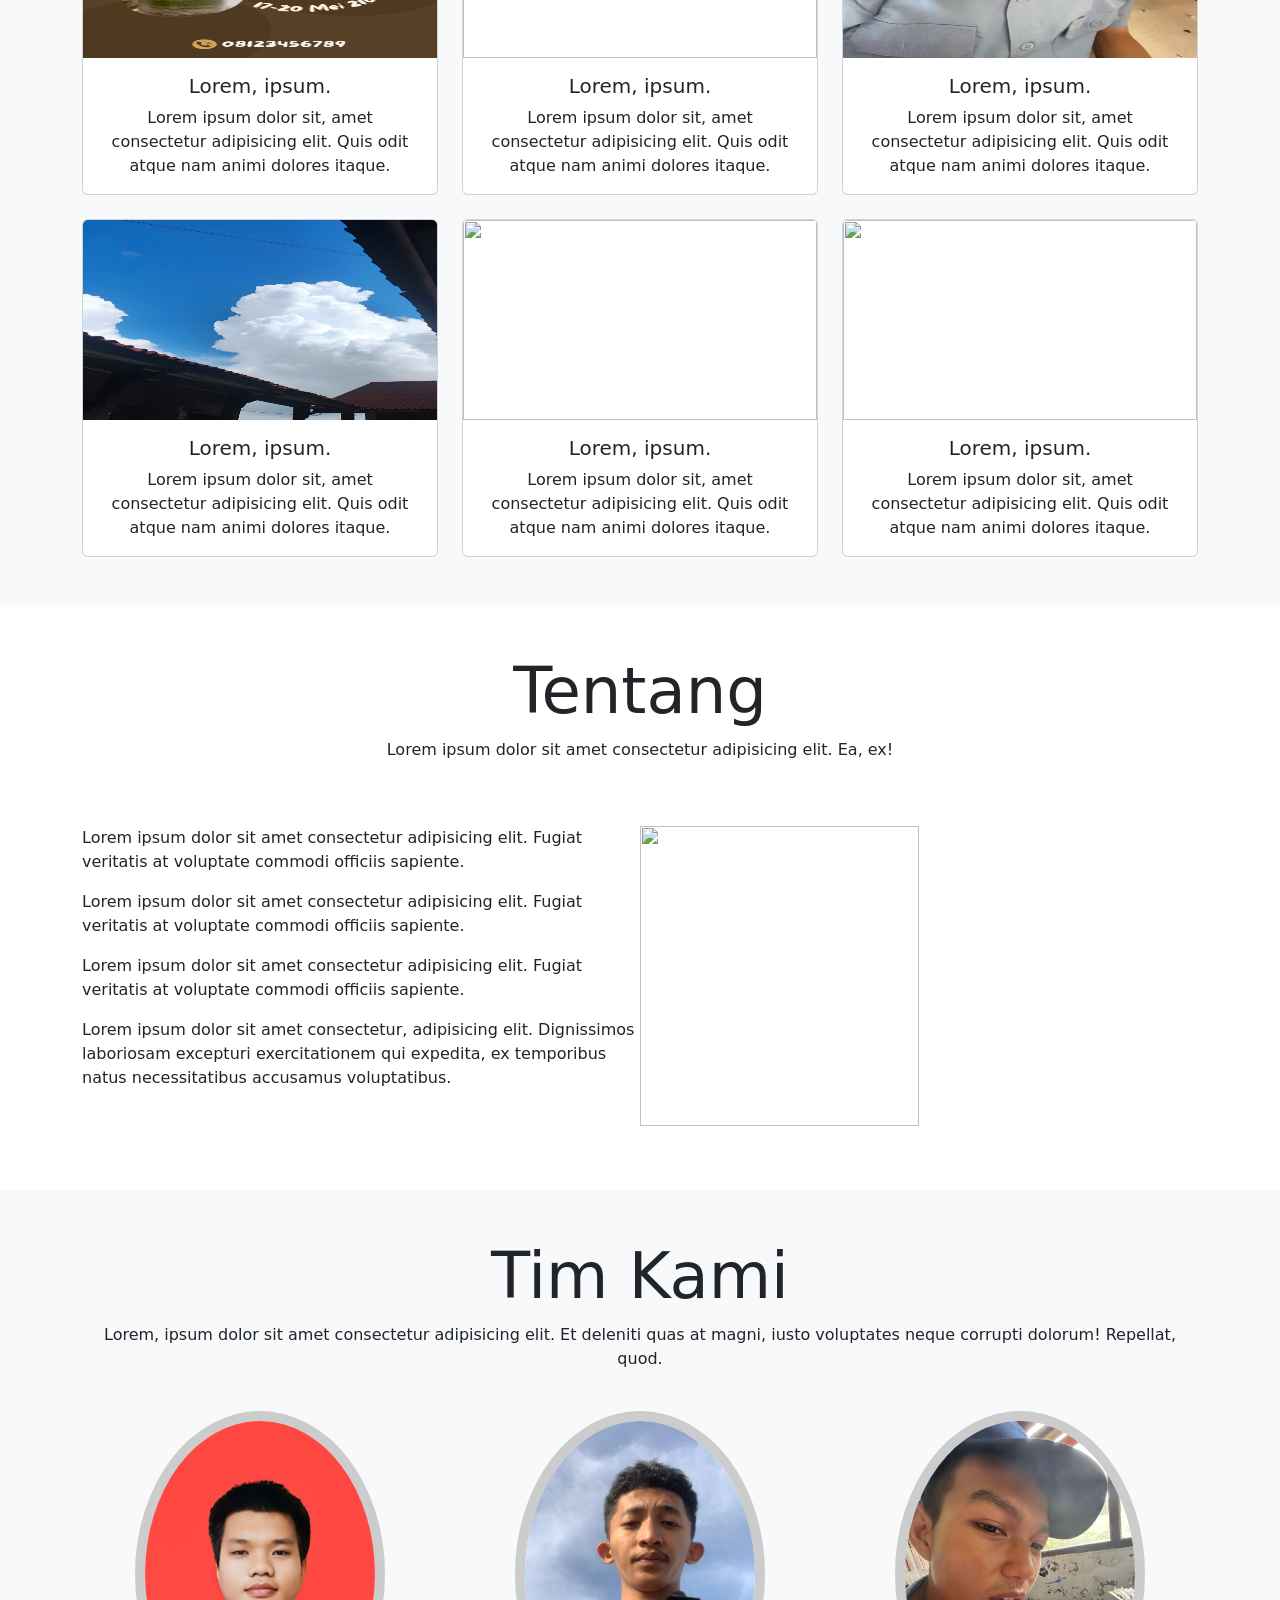
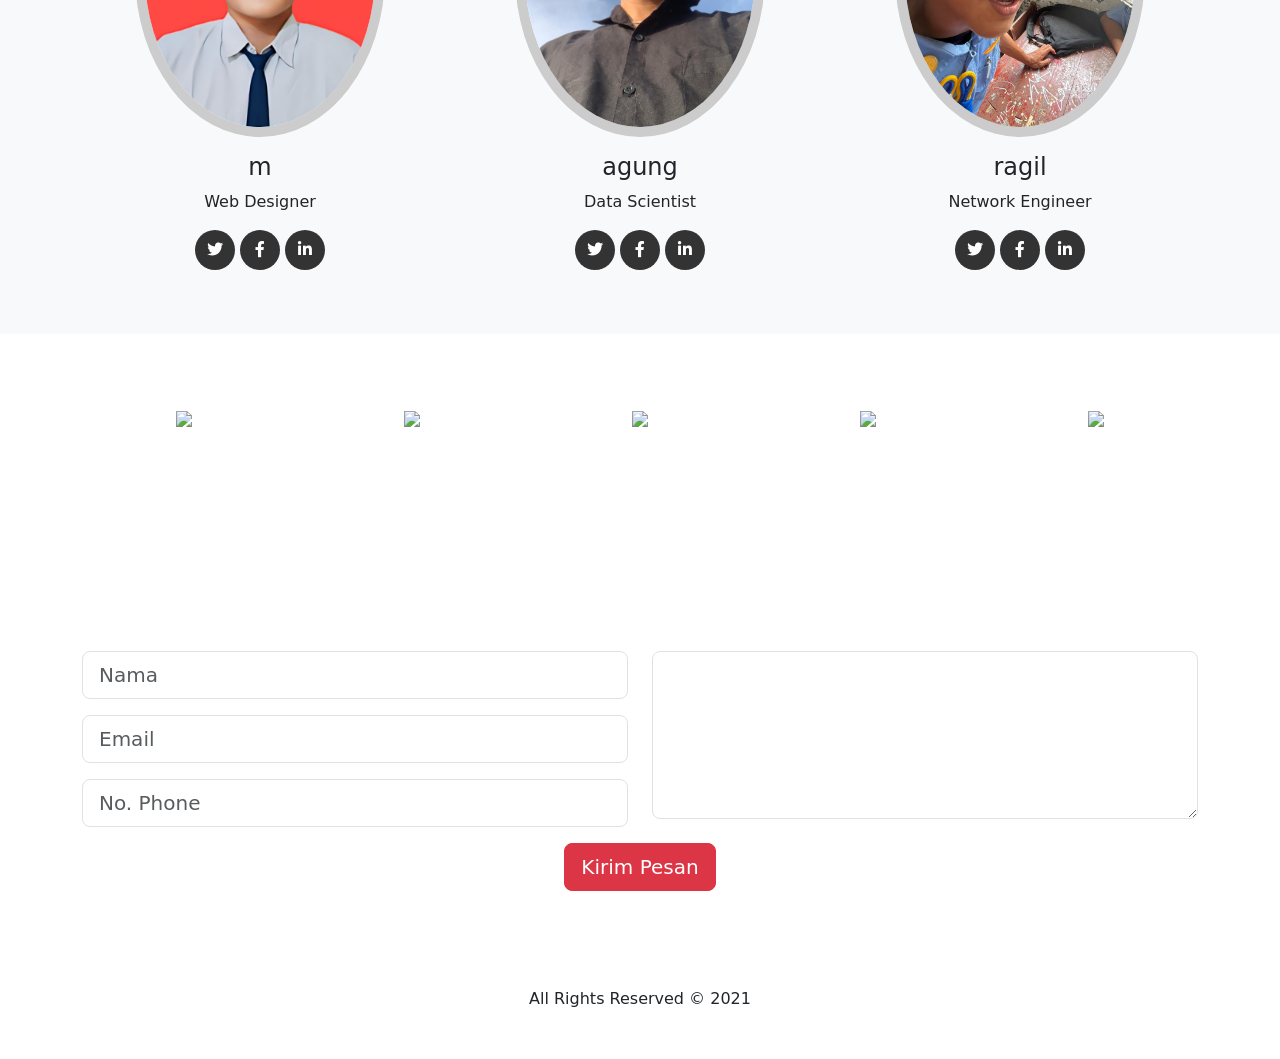
==== commit f8e8bb65: "Update index.html" ====
--- a/index.html
+++ b/index.html
@@ -124,7 +124,7 @@
           <div class="col-md-4">
             <div class="card crop-img">
               <img
-                src="https://bikin.website/wp-content/themes/twentynineteen-child/img/feature-page/img_responsive.png"
+                src="1.jpg"
                 class="card-img-top"
                 width="200"
                 height="200"
@@ -159,24 +159,24 @@
           <div class="col-md-4">
             <div class="card crop-img">
               <img
-                src="https://www.elsevier.com/__data/assets/image/0004/823261/information-system-supporting-science.jpg"
-                class="card-img-top"
-                width="200"
-                height="200"
-              />
-              <div class="card-body">
-                <h5 class="card-title">Lorem, ipsum.</h5>
-                <p class="card-text">
-                  Lorem ipsum dolor sit, amet consectetur adipisicing elit. Quis
-                  odit atque nam animi dolores itaque.
-                </p>
-              </div>
-            </div>
-          </div>
-          <div class="col-md-4">
-            <div class="card crop-img">
-              <img
-                src="https://trinetprimasolusi.net/wp-content/uploads/2019/11/Management-Information-System.jpg"
+                src="33.jpg"
+                class="card-img-top"
+                width="200"
+                height="200"
+              />
+              <div class="card-body">
+                <h5 class="card-title">Lorem, ipsum.</h5>
+                <p class="card-text">
+                  Lorem ipsum dolor sit, amet consectetur adipisicing elit. Quis
+                  odit atque nam animi dolores itaque.
+                </p>
+              </div>
+            </div>
+          </div>
+          <div class="col-md-4">
+            <div class="card crop-img">
+              <img
+                src="3.jpg"
                 class="card-img-top"
                 width="200"
                 height="200"
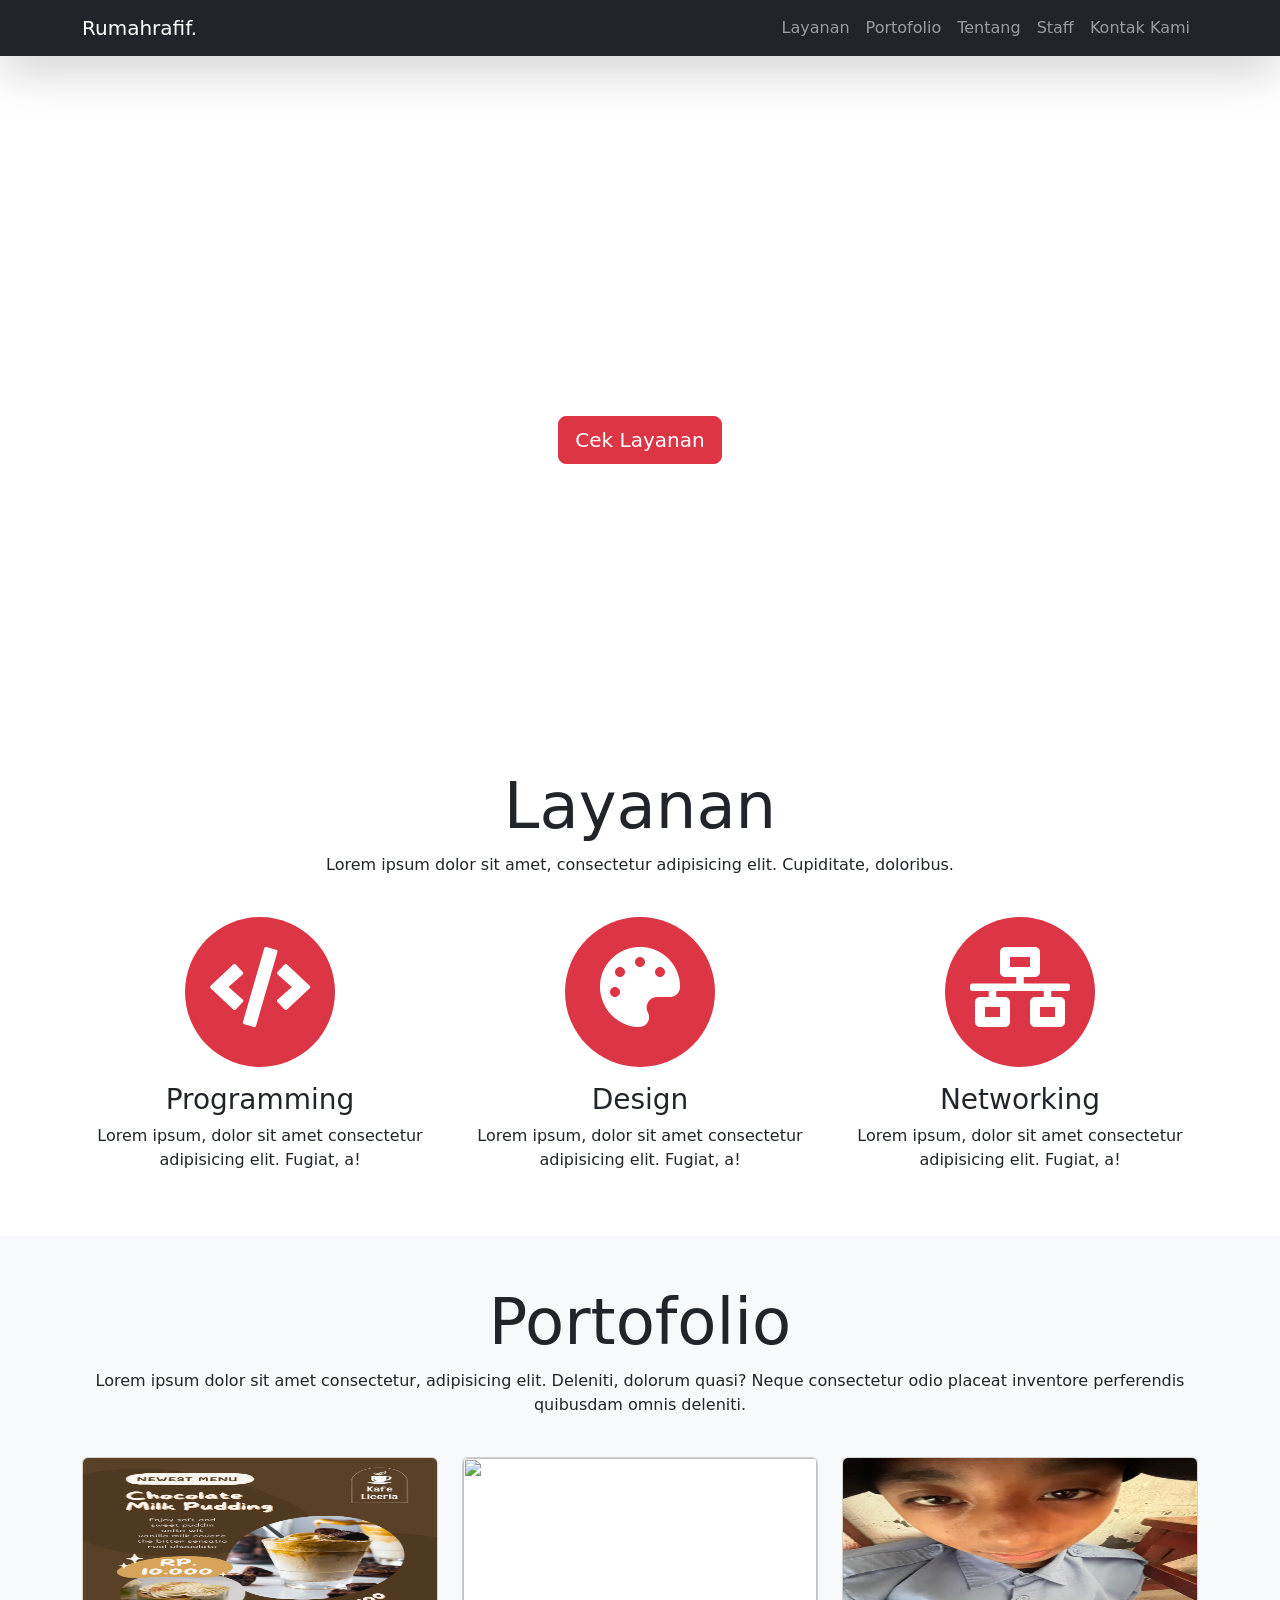
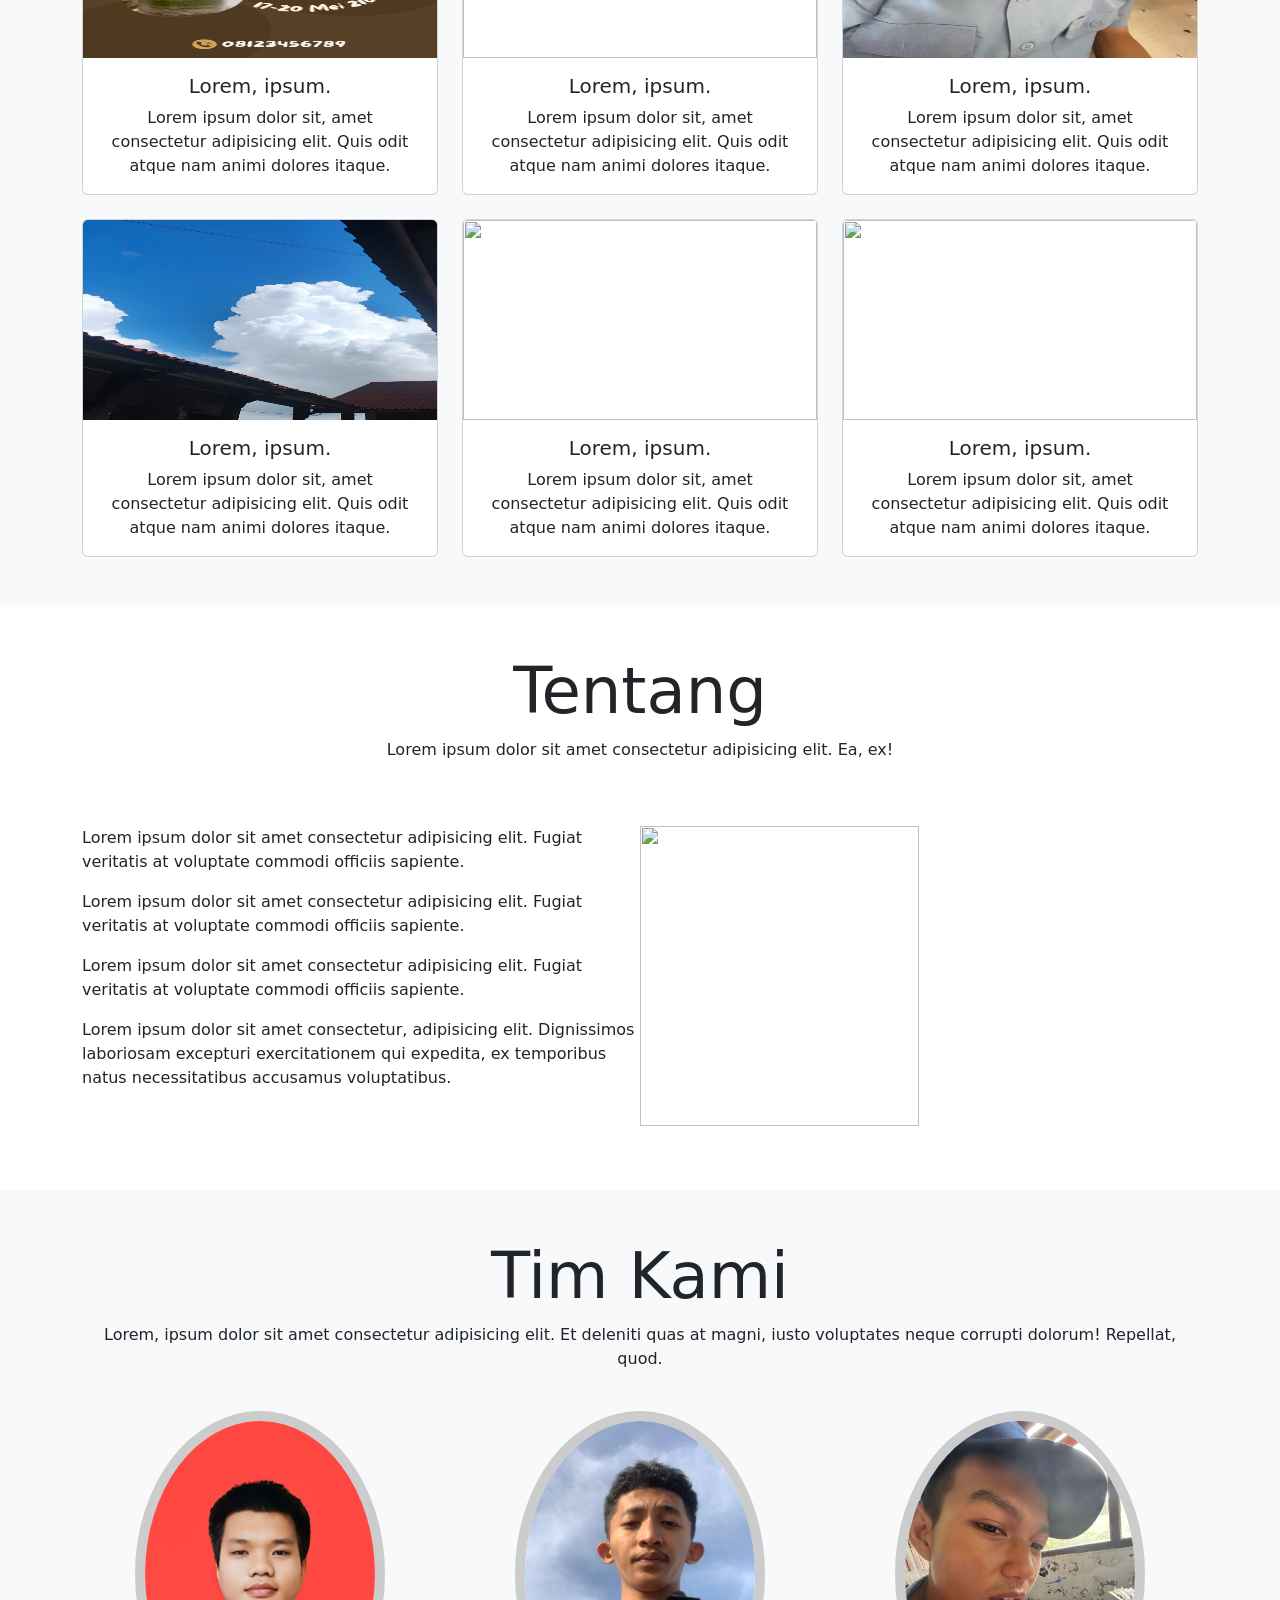
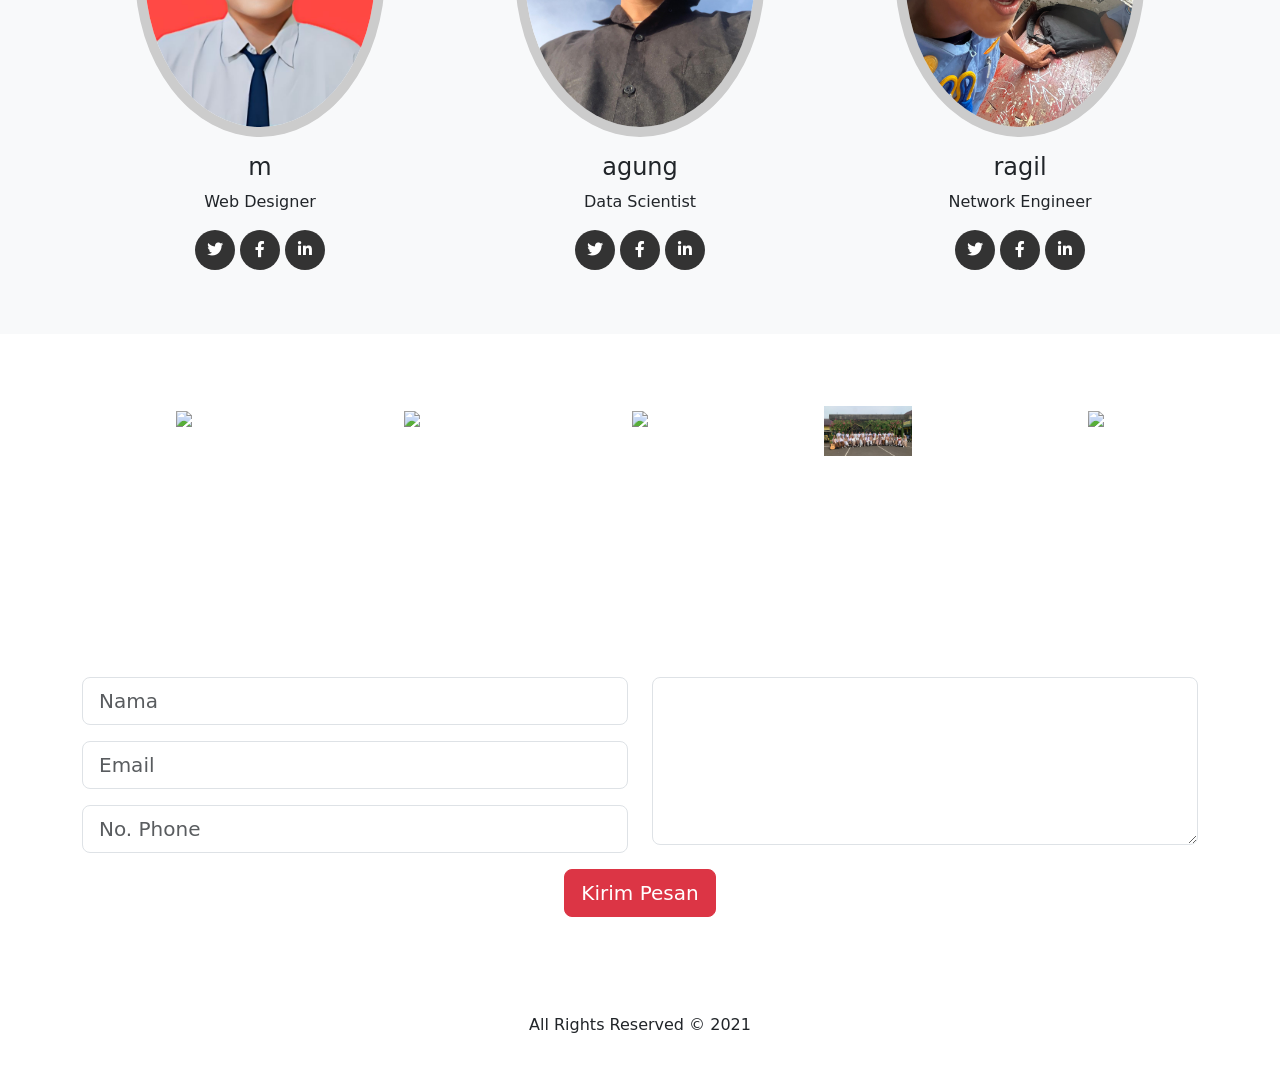
==== commit 0264b174: "Update index.html" ====
--- a/index.html
+++ b/index.html
@@ -332,7 +332,7 @@
           </div>
           <div class="col">
             <img
-              src="https://i.pinimg.com/originals/20/1d/17/201d17590b3a7bc8939ca37e577bbbd8.png"
+              src="4.jpg"
             />
           </div>
           <div class="col">
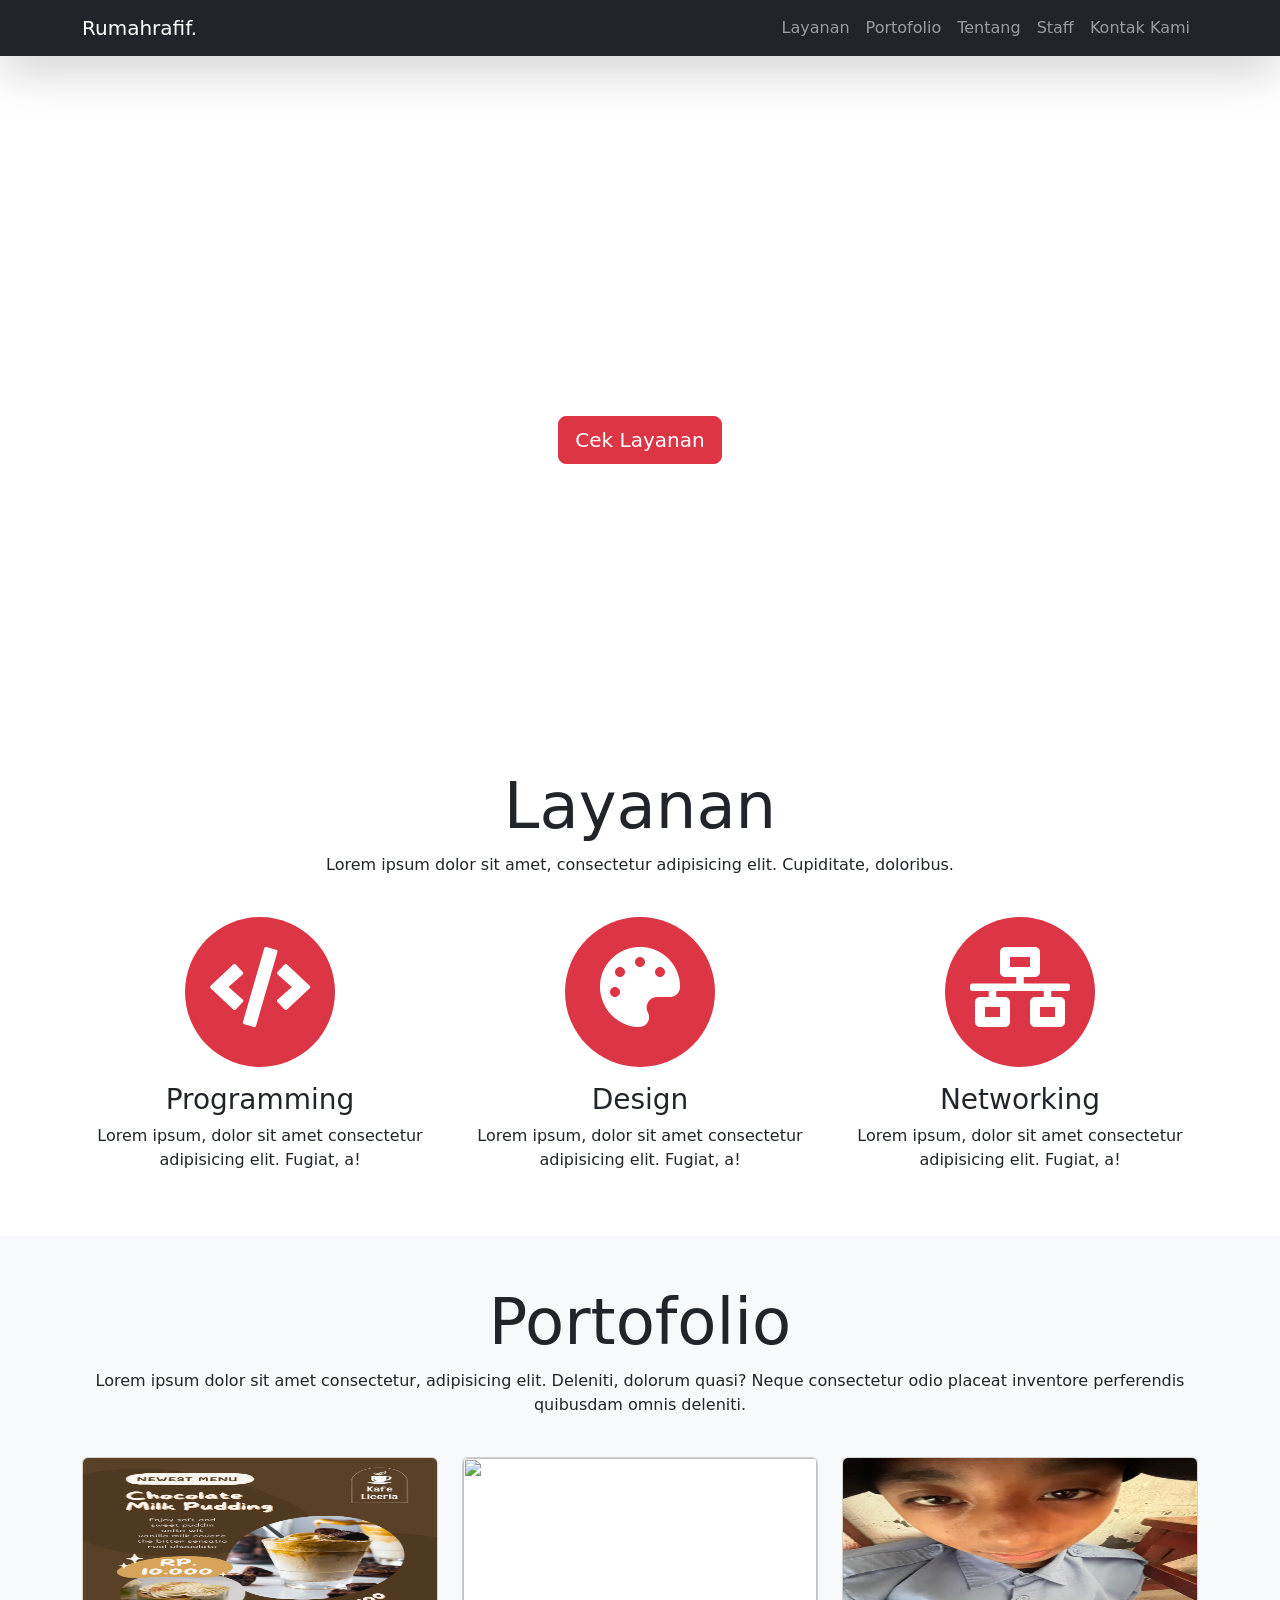
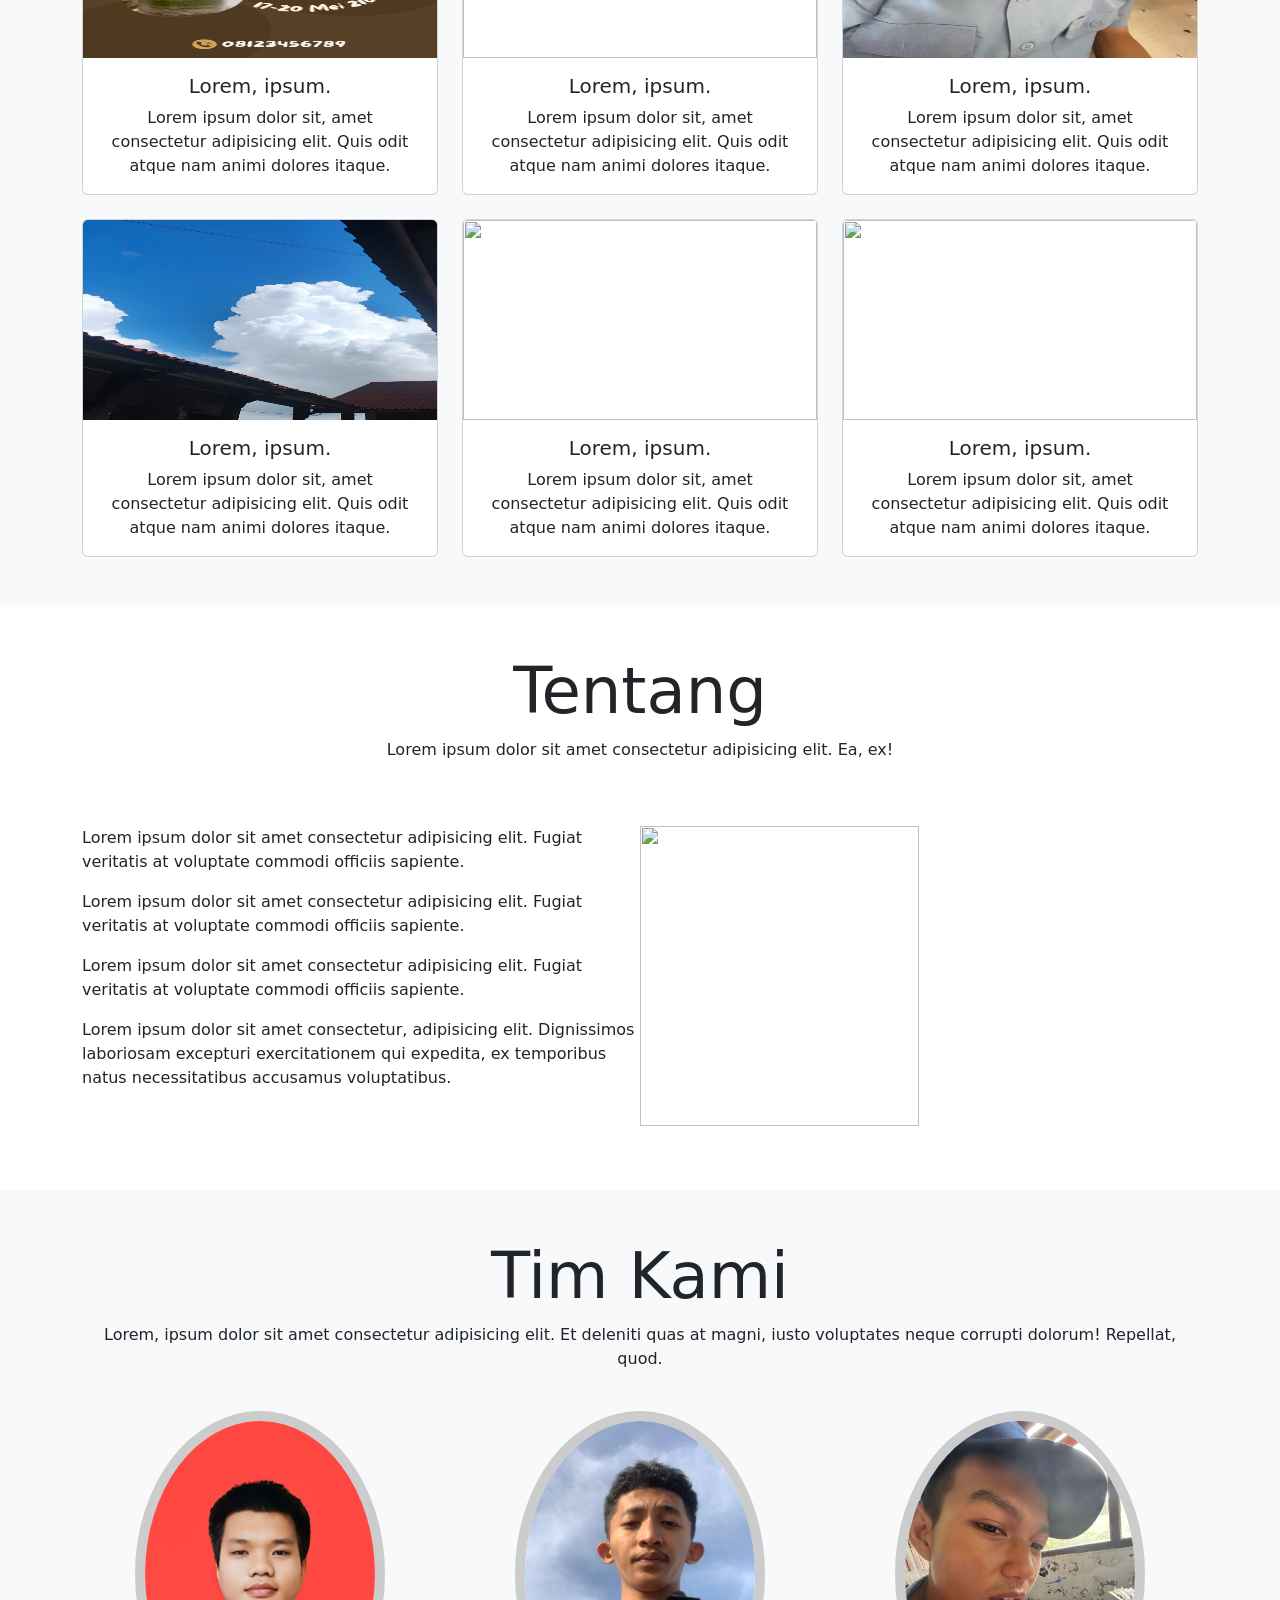
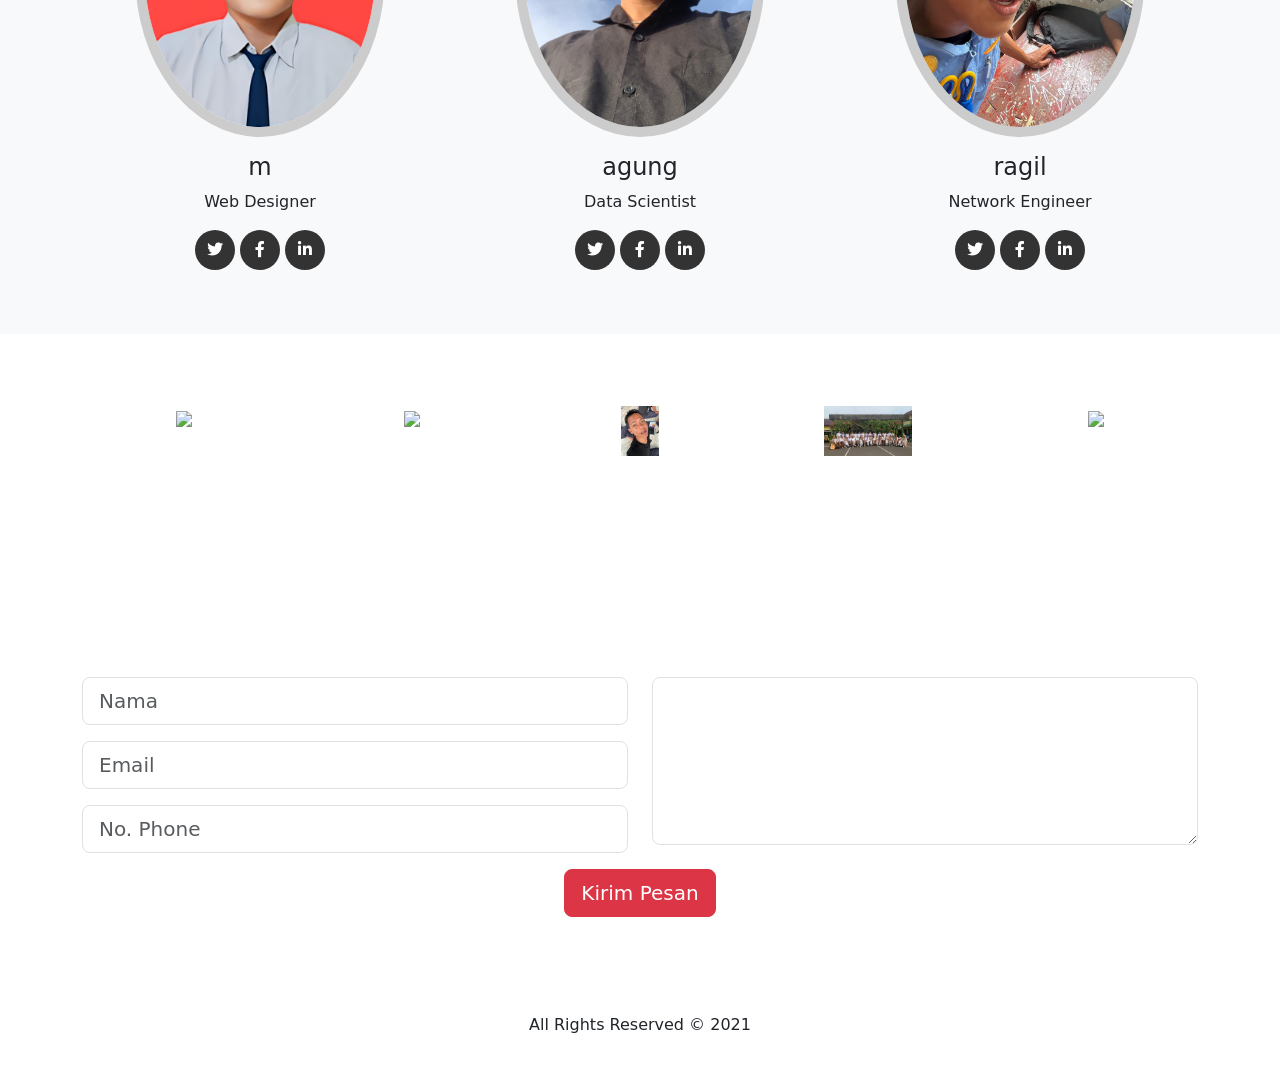
==== commit 4a59aaa5: "Update index.html" ====
--- a/index.html
+++ b/index.html
@@ -328,7 +328,7 @@
             />
           </div>
           <div class="col">
-            <img src="https://image.flaticon.com/icons/png/512/61/61109.png" />
+            <img src="24.jpg" />
           </div>
           <div class="col">
             <img
